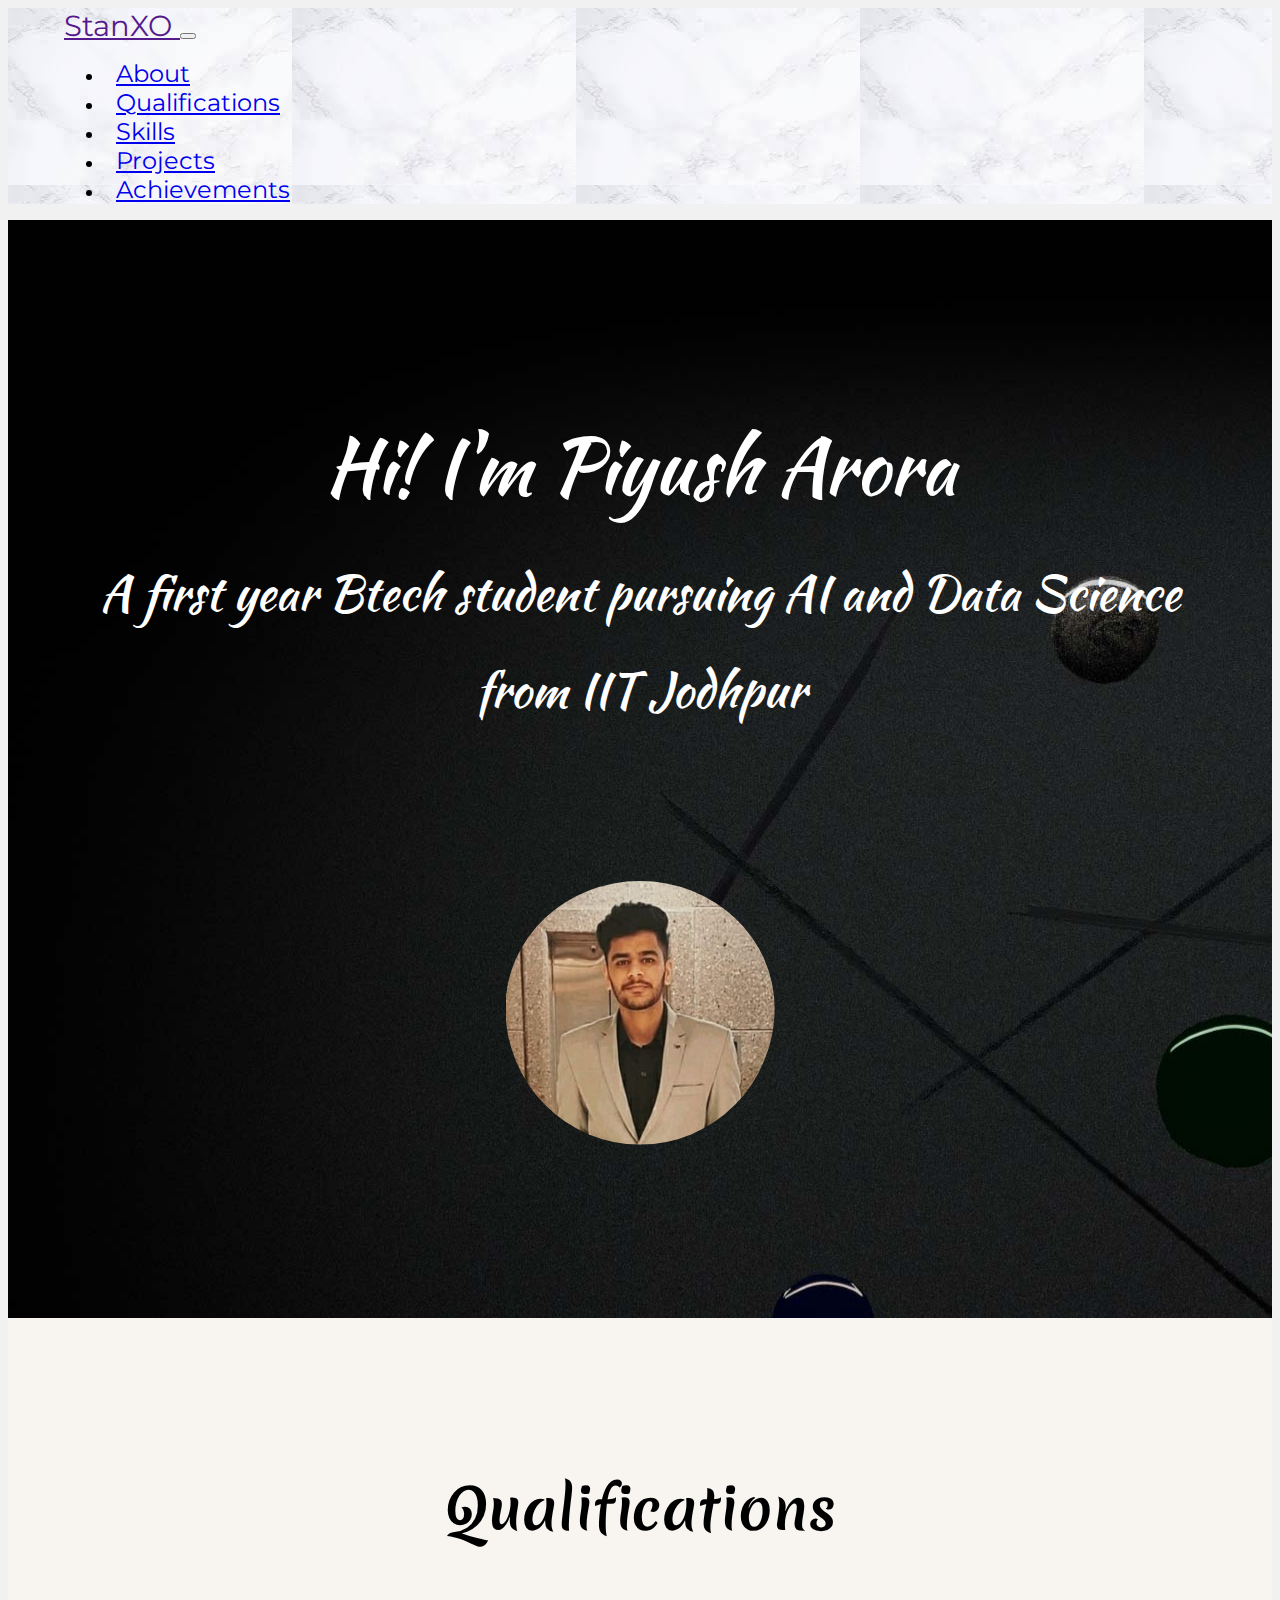
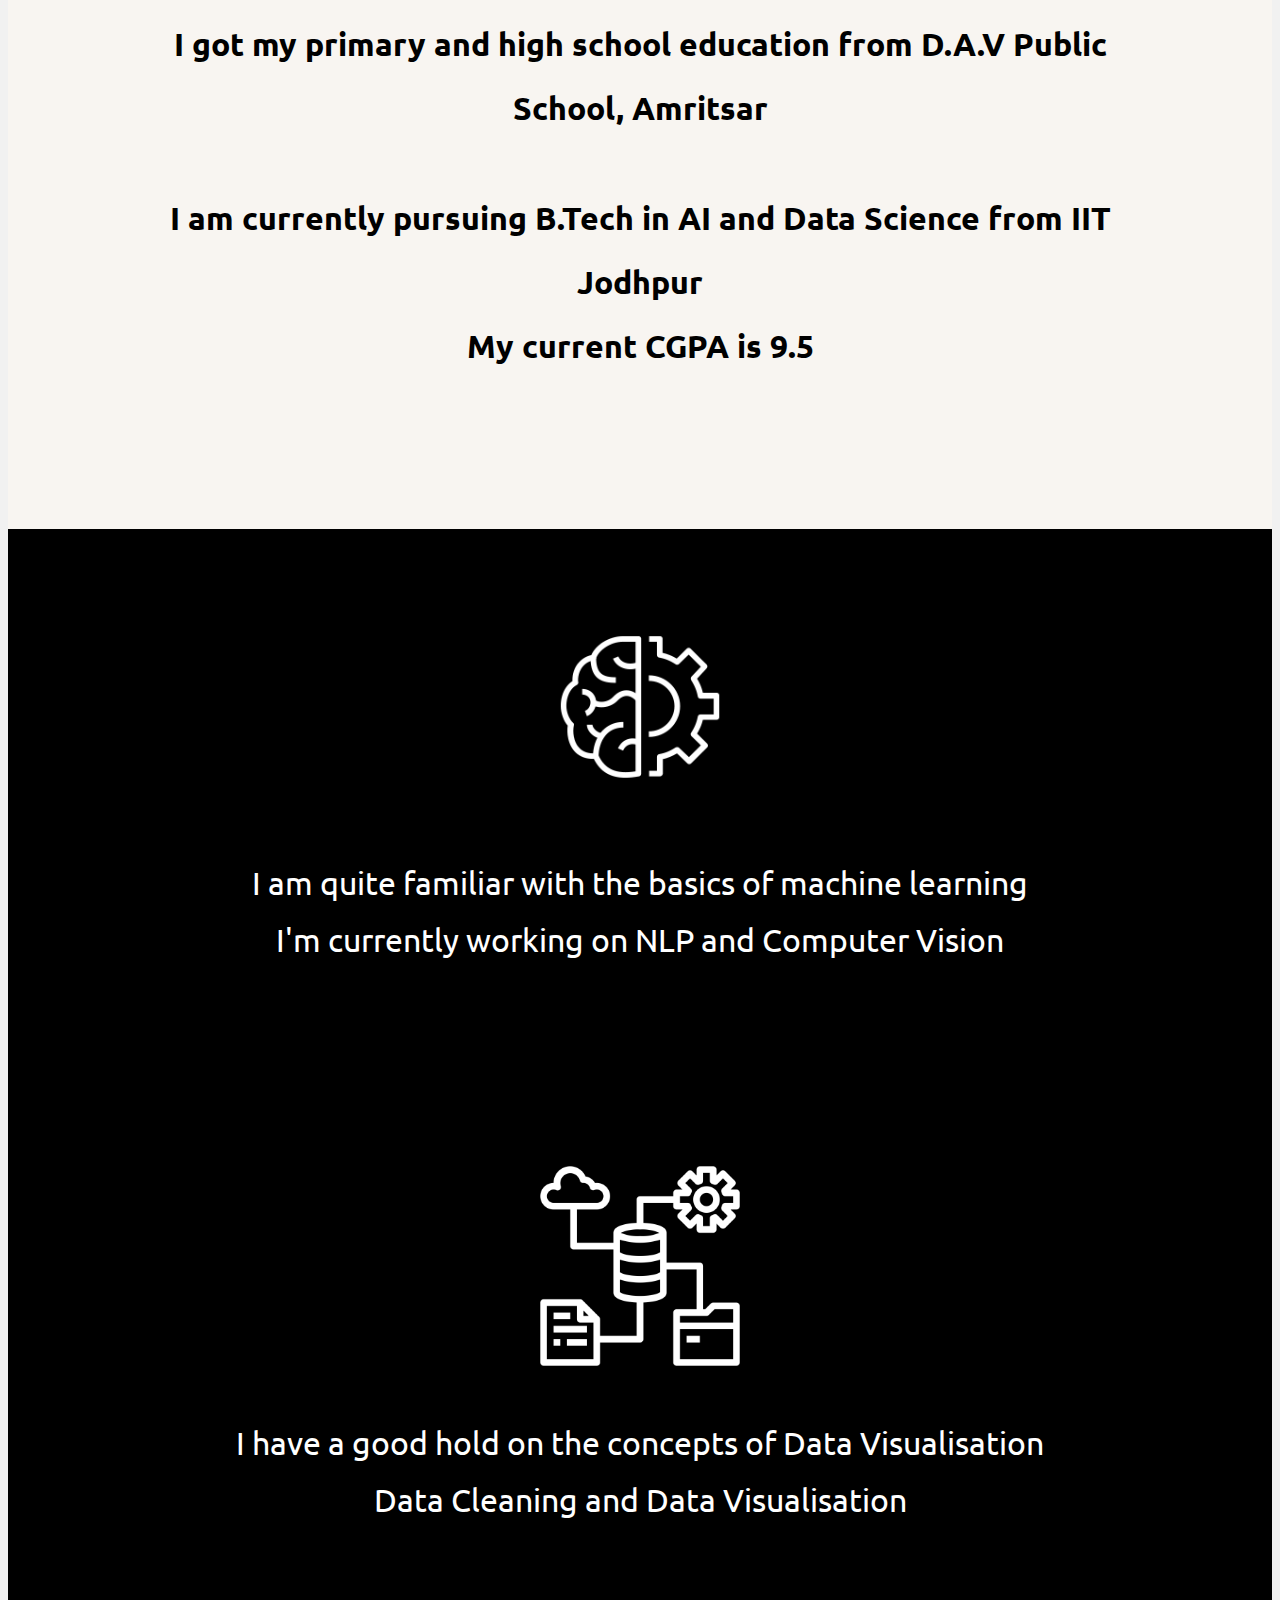
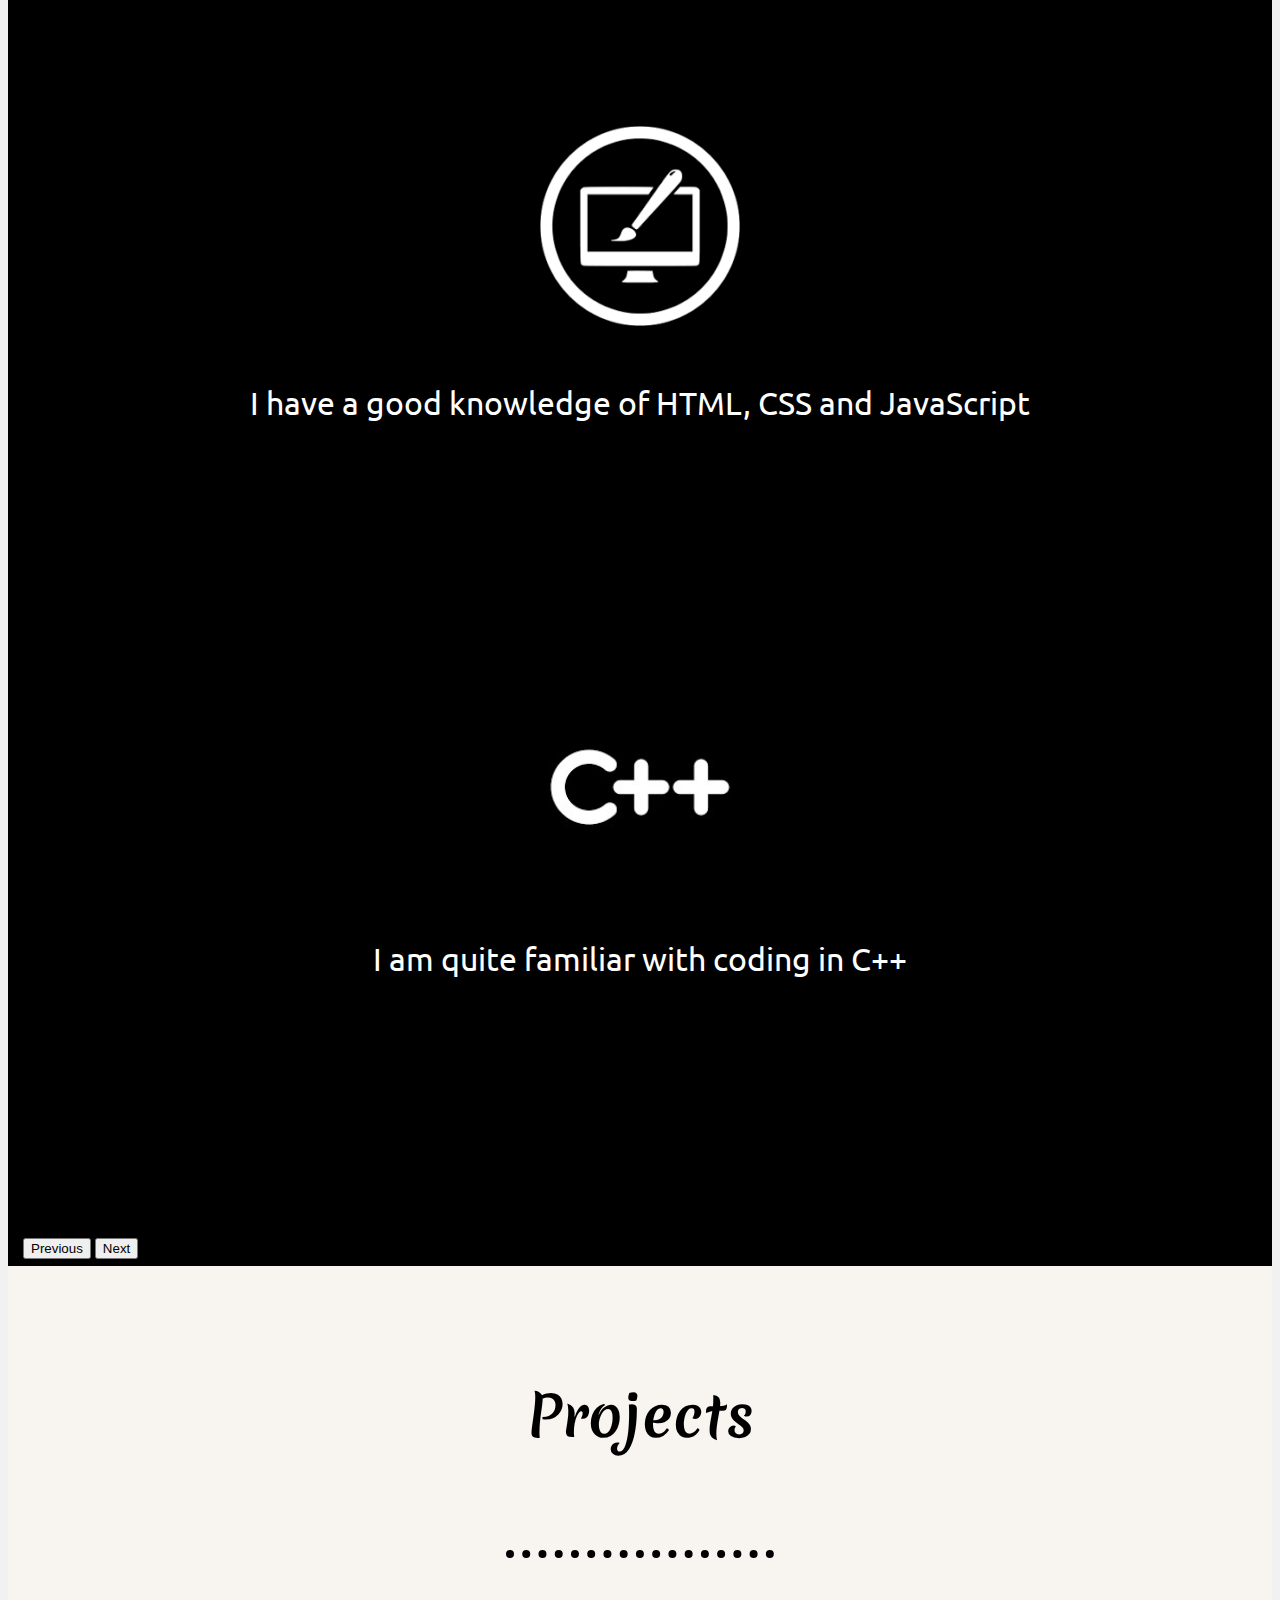
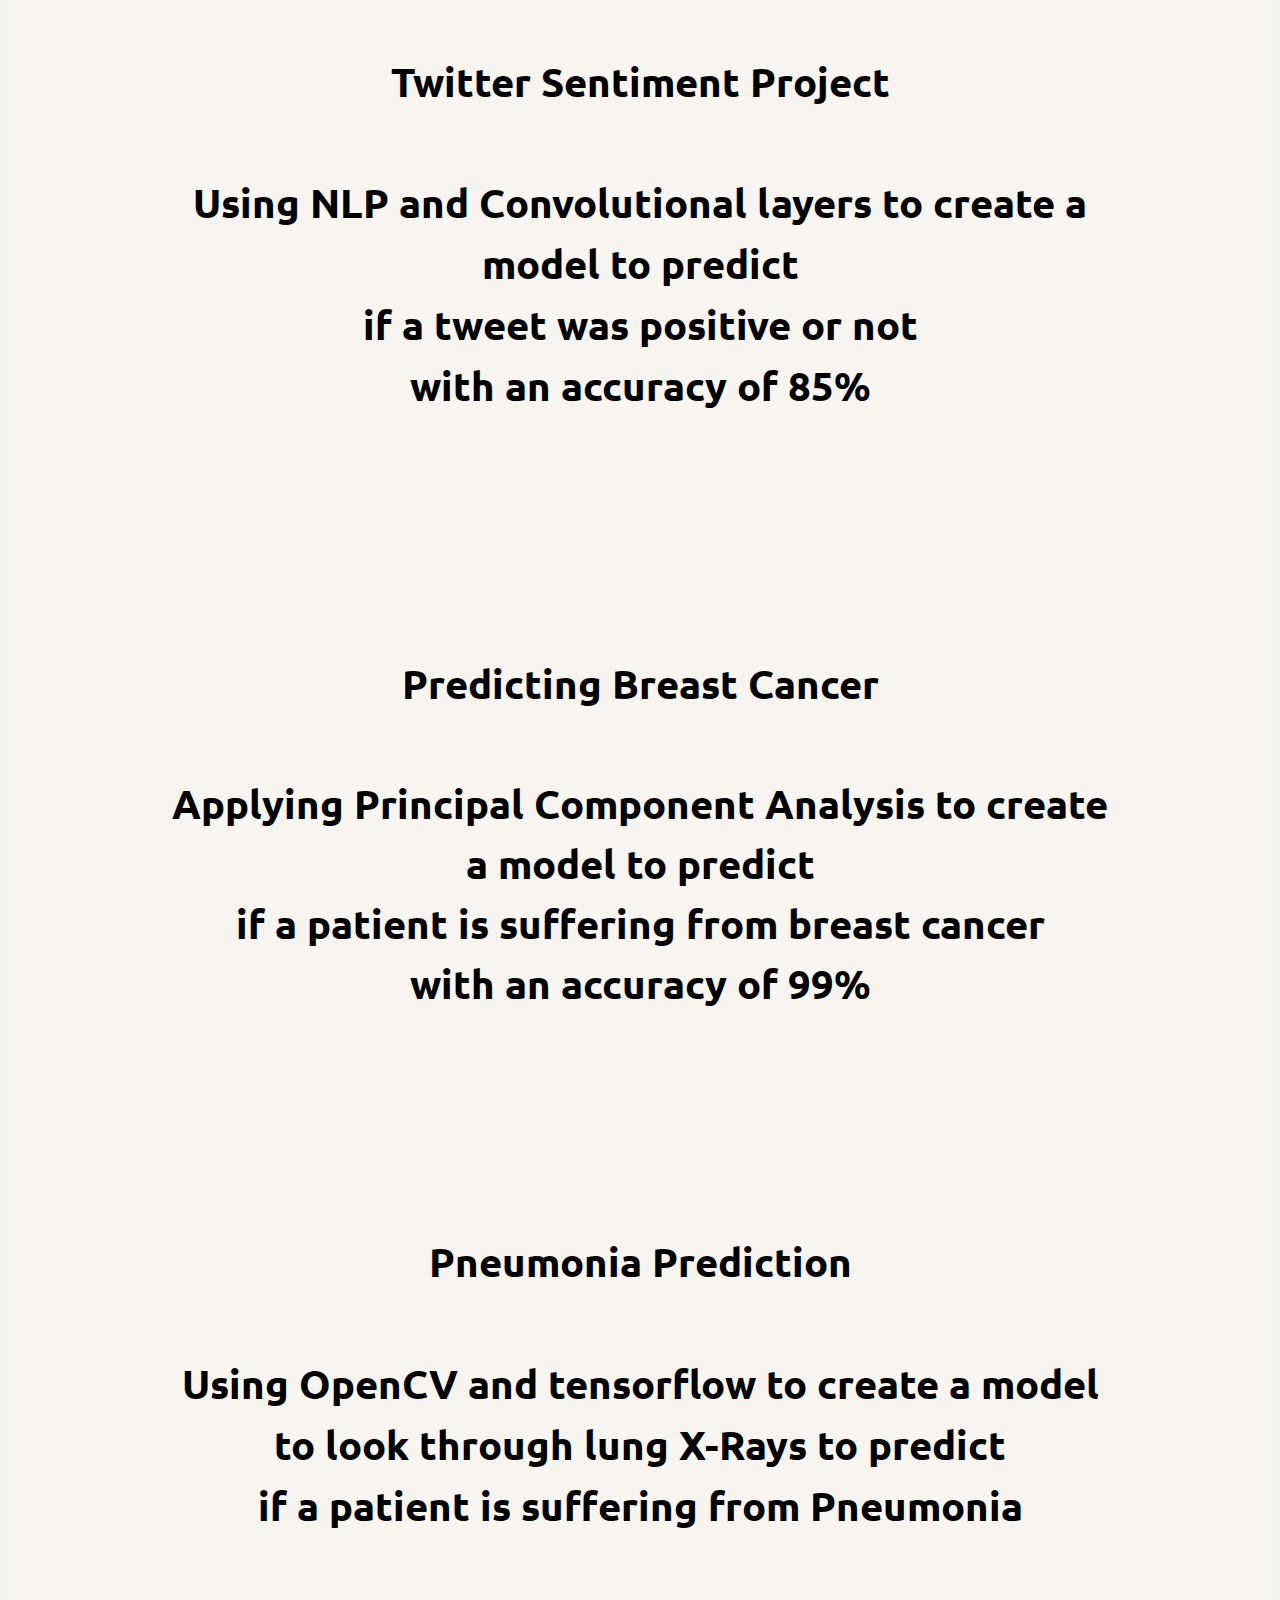
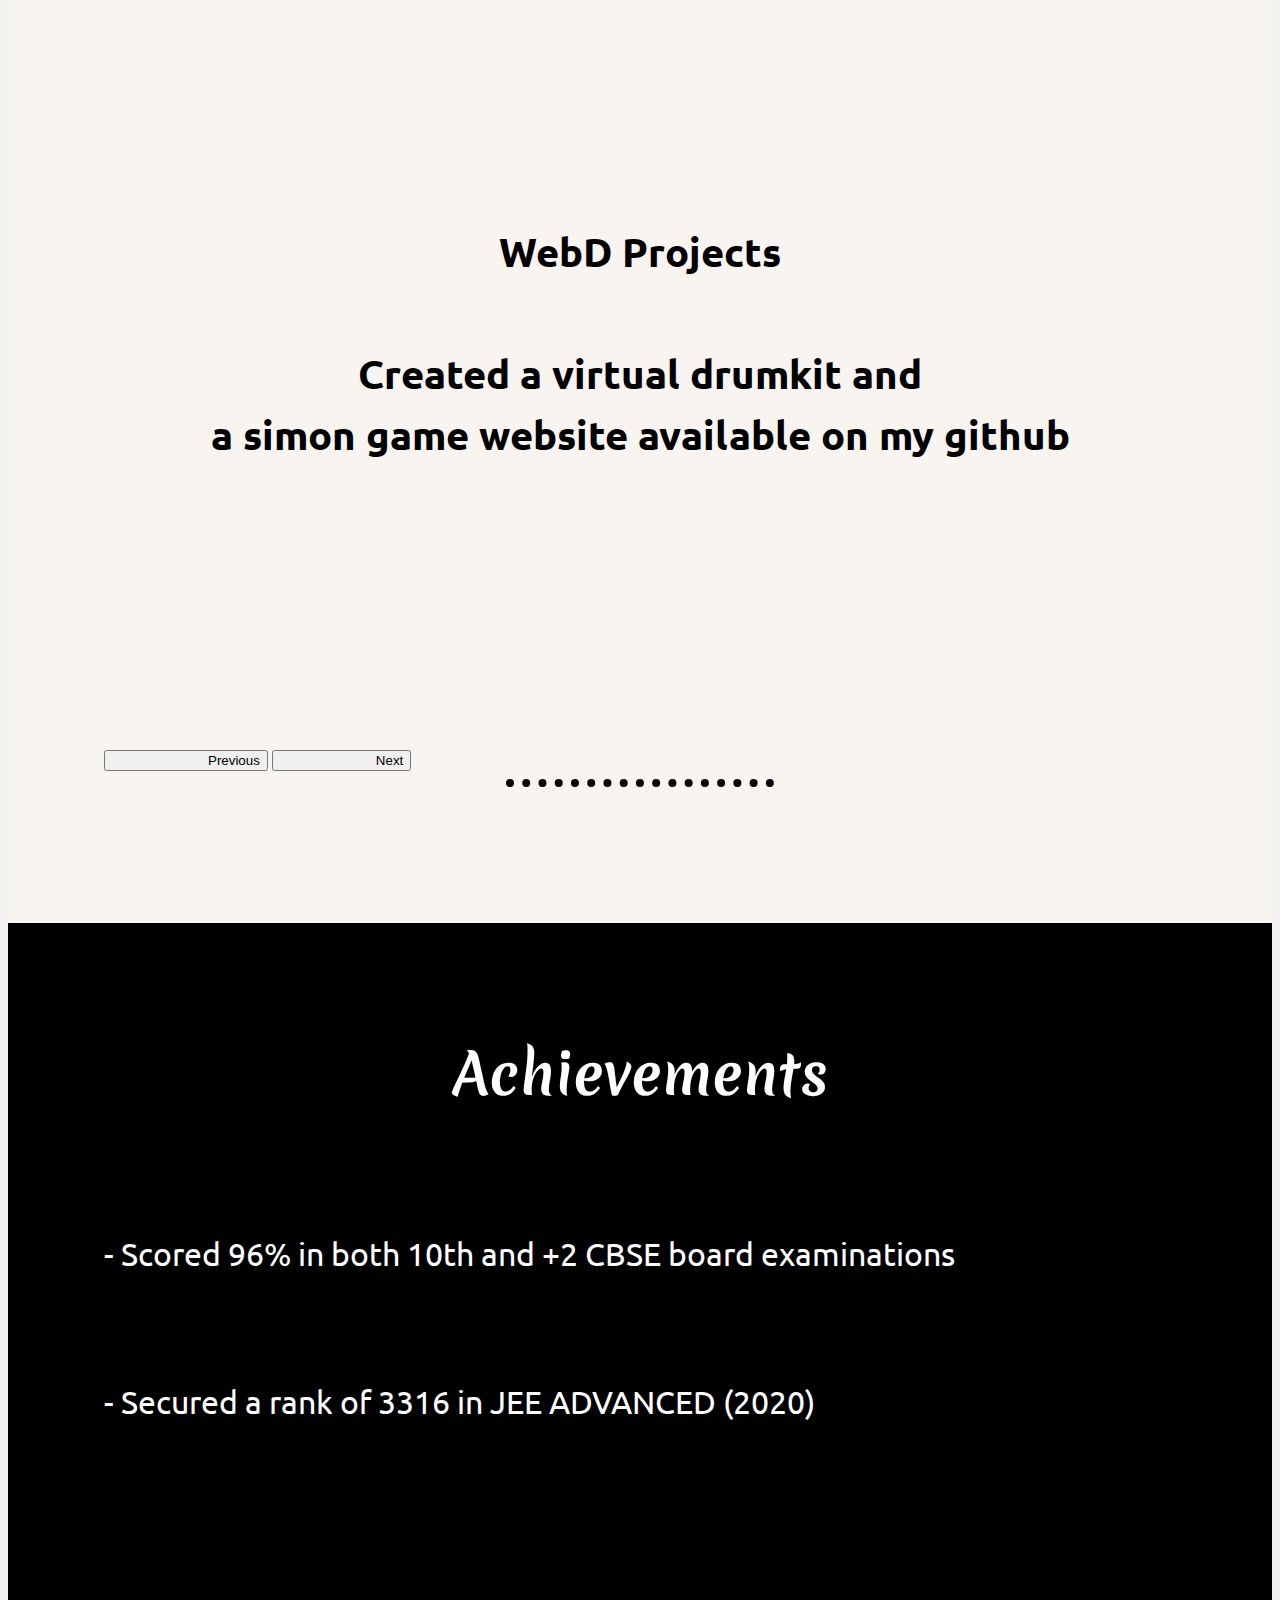
==== index.html @ dc0563e9 "Add files via upload" ====
<!DOCTYPE html>
<html lang="en" dir="ltr">

<head>
  <meta charset="utf-8">
  <title>CV</title>
  <link rel="stylesheet" href="index.css">
  <link href="https://fonts.googleapis.com/css2?family=Ubuntu&display=swap" rel="stylesheet">
  <link href="https://fonts.googleapis.com/css2?family=Montserrat&display=swap" rel="stylesheet">
  <link href="https://fonts.googleapis.com/css2?family=Merienda&display=swap" rel="stylesheet">
  <link href="https://fonts.googleapis.com/css2?family=Kaushan+Script&display=swap" rel="stylesheet">
  <!-- CSS only -->
  <link href="https://cdn.jsdelivr.net/npm/bootstrap@5.0.0-beta2/dist/css/bootstrap.min.css" rel="stylesheet" integrity="sha384-BmbxuPwQa2lc/FVzBcNJ7UAyJxM6wuqIj61tLrc4wSX0szH/Ev+nYRRuWlolflfl" crossorigin="anonymous">
  <!-- JavaScript Bundle with Popper -->
  <script src="https://cdn.jsdelivr.net/npm/bootstrap@5.0.0-beta2/dist/js/bootstrap.bundle.min.js" integrity="sha384-b5kHyXgcpbZJO/tY9Ul7kGkf1S0CWuKcCD38l8YkeH8z8QjE0GmW1gYU5S9FOnJ0" crossorigin="anonymous"></script>
  <link rel="stylesheet" href="https://pro.fontawesome.com/releases/v5.10.0/css/all.css" integrity="sha384-AYmEC3Yw5cVb3ZcuHtOA93w35dYTsvhLPVnYs9eStHfGJvOvKxVfELGroGkvsg+p" crossorigin="anonymous" />
</head>

<body id="bo">
  <nav class="navbar navbar-expand-lg navbar-light" style="background-image:url('navbar.jfif') ">
    <a class="navbar-brand" id="heading" href="">StanXO <i class="fas fa-graduation-cap"></i></a>
    <button class="navbar-toggler" type="button" data-bs-toggle="collapse" data-bs-target="#op" aria-controls="navbarTogglerDemo02" aria-expanded="false" aria-label="Toggle navigation">
      <span class="navbar-toggler-icon"></span>
    </button>
    <div class="collapse navbar-collapse" id="op">
      <ul class="navbar-nav ms-auto">
        <li class="nav-item"><a class="nav-link" id="a" href="#about">About</a></li>
        <li class="nav-item"><a class="nav-link" id="s" href="#qualifications">Qualifications</a></li>
        <li class="nav-item"><a class="nav-link" id="d" href="#skills">Skills</a></li>
        <li class="nav-item"><a class="nav-link" id="w" href="#projects">Projects</a></li>
        <li class="nav-item"><a class="nav-link" id="e" href="#Achievements">Achievements</a></li>

      </ul>
    </div>
  </nav>
  <!-- About -->
  <div class="row" id="about">
    <div id="iitd" class="col-lg-6 col-md-12 col-sm-12">
      <p id="iit"><span style="font-size: 1.6em; font-family: 'Kaushan Script', cursive;">Hi! I'm Piyush Arora</span><br><span style="font-family: 'Kaushan Script', cursive;">A first year Btech student pursuing AI and Data Science from IIT Jodhpur</span></p>


    </div>
    <div class="col-lg-6 col-md-12 col-sm-12">
      <center><img class="myPhoto" src="Piyush.png" alt="Me"></center>
    </div>

  </div>
  <!-- Qualifications-->
  <div id="qualifications">
    
  <div class="row" id="quali">
    <h1 class="others" style="font-family: 'Merienda', cursive;">Qualifications</h1>
    <div id="dav" class="col-lg-6 col-sm-12 col-md-12">
      <center><i class="fas fa-school fa-10x schools"></i>
        <p class="info"><b>I got my primary and high school education from D.A.V Public School, Amritsar</b><br></p>

      </center>
    </div>
    <div class="col-lg-6 col-sm-12 col-md-12 ">
      <center><i class="fas fa-university fa-10x schools"></i>
        <p class="info"><b>I am currently pursuing B.Tech in AI and Data Science from IIT Jodhpur</b><br><b>My current CGPA is 9.5</b></p>


      </center>
    </div>
  </div>
</div>
  <!-- Skills -->
<div id="skills">
  
  <div id="skillsetOP" class="carousel slide" data-bs-ride="false">
    <div id="carin" class="carousel-inner"><center>
      <div class="carousel-item">
<img class="skillPhoto" src="ml.png" alt="python and ml">
<p class="skillInfo">I am quite familiar with the basics of machine learning<br>I'm currently working on NLP and Computer Vision</p>
      </div>
      <div class="carousel-item">
        <img class="skillPhoto" src="data.png" alt="data">
        <p class="skillInfo">I have a good hold on the concepts of Data Visualisation<br>Data Cleaning and Data Visualisation</p>
      </div>
      <div class="carousel-item active">
        <img class="skillPhoto" src="webd.png" alt="webd">
        <p class="skillInfo">I have a good knowledge of HTML, CSS and JavaScript</p>
      </div>
      <div class="carousel-item">
        <img class="skillPhoto" src="c++.jpg" alt="c++">
        <p class="skillInfo">I am quite familiar with coding in C++</p>
      </div>
      
      
    </center></div>
    <button class="carousel-control-prev" type="button" data-bs-target="#skillsetOP"  data-bs-slide="prev">
      <span class="carousel-control-prev-icon" aria-hidden="true" ></span>
      <span class="visually-hidden">Previous</span>
    </button>
    <button class="carousel-control-next" type="button" data-bs-target="#skillsetOP"  data-bs-slide="next" >
      <span class="carousel-control-next-icon" aria-hidden="true"></span>
      <span class="visually-hidden">Next</span>
    </button>
  </div>
</div> 

<!-- Projects -->

<div id="projects">
<h1 style="font-family:'Merienda', cursive; " class="others">Projects</h1>
<div id="project_slides" class="carousel slide" data-bs-ride="false">
    <div id="carin" class="carousel-inner"><center>
      <hr class="Horizontal_style">
      <div class="carousel-item active">
       
        <p class="projectInfo"><br><span style="font-size: 1.25em;"><b>Twitter Sentiment Project</b><br><br><b>Using NLP and Convolutional layers to create a model to predict<br> if a tweet was positive or not<br>with an accuracy of 85%</b></span></p>
      </div>
      <div class="carousel-item">
        <p class="projectInfo"><b><span style="font-size: 1.25em;"><br>Predicting Breast Cancer<br><br>Applying Principal Component Analysis to create a model to predict<br>if a patient is suffering from breast cancer<br>with an accuracy of 99%</span></b></p>
      </div>
      <div class="carousel-item">
<p class="projectInfo"><br><span style="font-size: 1.25em;"><b>Pneumonia Prediction<br><br>Using OpenCV and tensorflow to create a model<br>to look through lung X-Rays to predict<br>if a patient is suffering from Pneumonia</b></span></p>
      </div>
      <div class="carousel-item">
<p class="projectInfo"><br><span style="font-size: 1.25em;"><b>WebD Projects<br><br>Created a virtual drumkit and<br>a simon game website available on my github</b></span></p>
      </div>
      
    </center></div>
    <button class="carousel-control-prev" type="button" data-bs-target="#project_slides"  data-bs-slide="prev">
      <span class="carousel-control-prev-icon" aria-hidden="true" id="button_prev"></span>
      <span class="visually-hidden">Previous</span>
    </button>
    <button class="carousel-control-next" type="button" data-bs-target="#project_slides"  data-bs-slide="next">
      <span class="carousel-control-next-icon" aria-hidden="true"  id="button_forward" ></span>
      <span class="visually-hidden">Next</span>
    </button>
    <center><hr class="Horizontal_style"></center>
  </div>
</div>

<!-- achievements -->
<div id = "Achievements">
<h1 style="font-family:'Merienda', cursive; color: white;" class="others">Achievements</h1>
<br>
<p style="color: white;">- Scored 96% in both 10th and +2 CBSE board examinations</p>
<br>
<p style="color: white;">- Secured a rank of 3316 in JEE ADVANCED (2020)</p>
<br>


</div>

</body>

</html>
---- index.css ----
#bo{
  font-family:'Ubuntu', sans-serif;
}
#iitd{
  padding:0 15px 15px 15px;
}
#op{
  padding-left: 3.5rem;
}


.links {
  color: black;
}

.navbar-brand {
  margin-left: 2rem;
  font-family: 'Montserrat', sans-serif;
}

body {
  font-family: 'Ubuntu', sans-serif;
  background-color: #f1f1f1
}

.nav-link {
  font-family: 'Montserrat', sans-serif;
  margin-right: 2rem;
  font-size: 1.5rem;
  padding: 12px;
}

#heading {
  font-size: 1.8rem;
  margin-left: 3.5rem;
}

#about {
  background-image: url("background_about.jpg");
  padding: 100px 35px;
}

.myPhoto {
  border-radius: 100%;
  padding: 4.4rem;
  padding-top: 5rem;
}

#iit {
  color: white;
  text-align: center;
  font-size: 3rem;
  margin-top: 4.4rem;
  font-family: 'Merienda', cursive;
}
#quali{
  padding:7rem 6rem;
  background-color: #f8f5f1;
}
p{
font-size: 2rem;
line-height: 2;
}
.info{
  padding: 7px 15px;
}
#skillsetOP{
  background-color: black;
  padding: 7px 15px;
  margin:0;
}
.skillInfo{
  margin: 30px 0 30px 0;
  color: white;
  padding: 15px 55px;
  line-height: 1.8;
}
.skillPhoto{
  margin-top: 40px;
  width: 200px;
}
.schools{
  margin-bottom: 20px;
}
#dav{
  margin-bottom: 25px;
}
#carin{
  padding: 30px 0 30px 0;
}
.carousel-item{
  height: 35rem;
  margin-right: 0;
  margin-left: 0;
}
.card{
  text-align: center;

}
#projects{
  background-color:#f8f5f1;
  padding: 4.5rem 6rem 8rem 6rem;
}
.card-body{
    background-color:#f9f3f3;
}
.others{
  margin-bottom: 3.5rem;
  font-size: 3.5rem;
  text-align: center;
}
.projectInfo {
  margin: 30px 0 30px 0;
  color:black;
  padding: 15px 55px;
  line-height: 1.5;
}
.Horizontal_style {
border-style: dotted;
width: 25%;
border-width: 8px 0px 0px;
border-color: black;
background-color: #f9f3f3;
opacity: 100;
}
#button_forward {
  color: black;
  background-color: black;
  margin-left: 6rem;
}
#button_prev {
  color: black;
  background-color: black;
  margin-right: 6rem;
}
#Achievements {
  background-color:black;
  padding: 4.5rem 6rem 8rem 6rem;
}
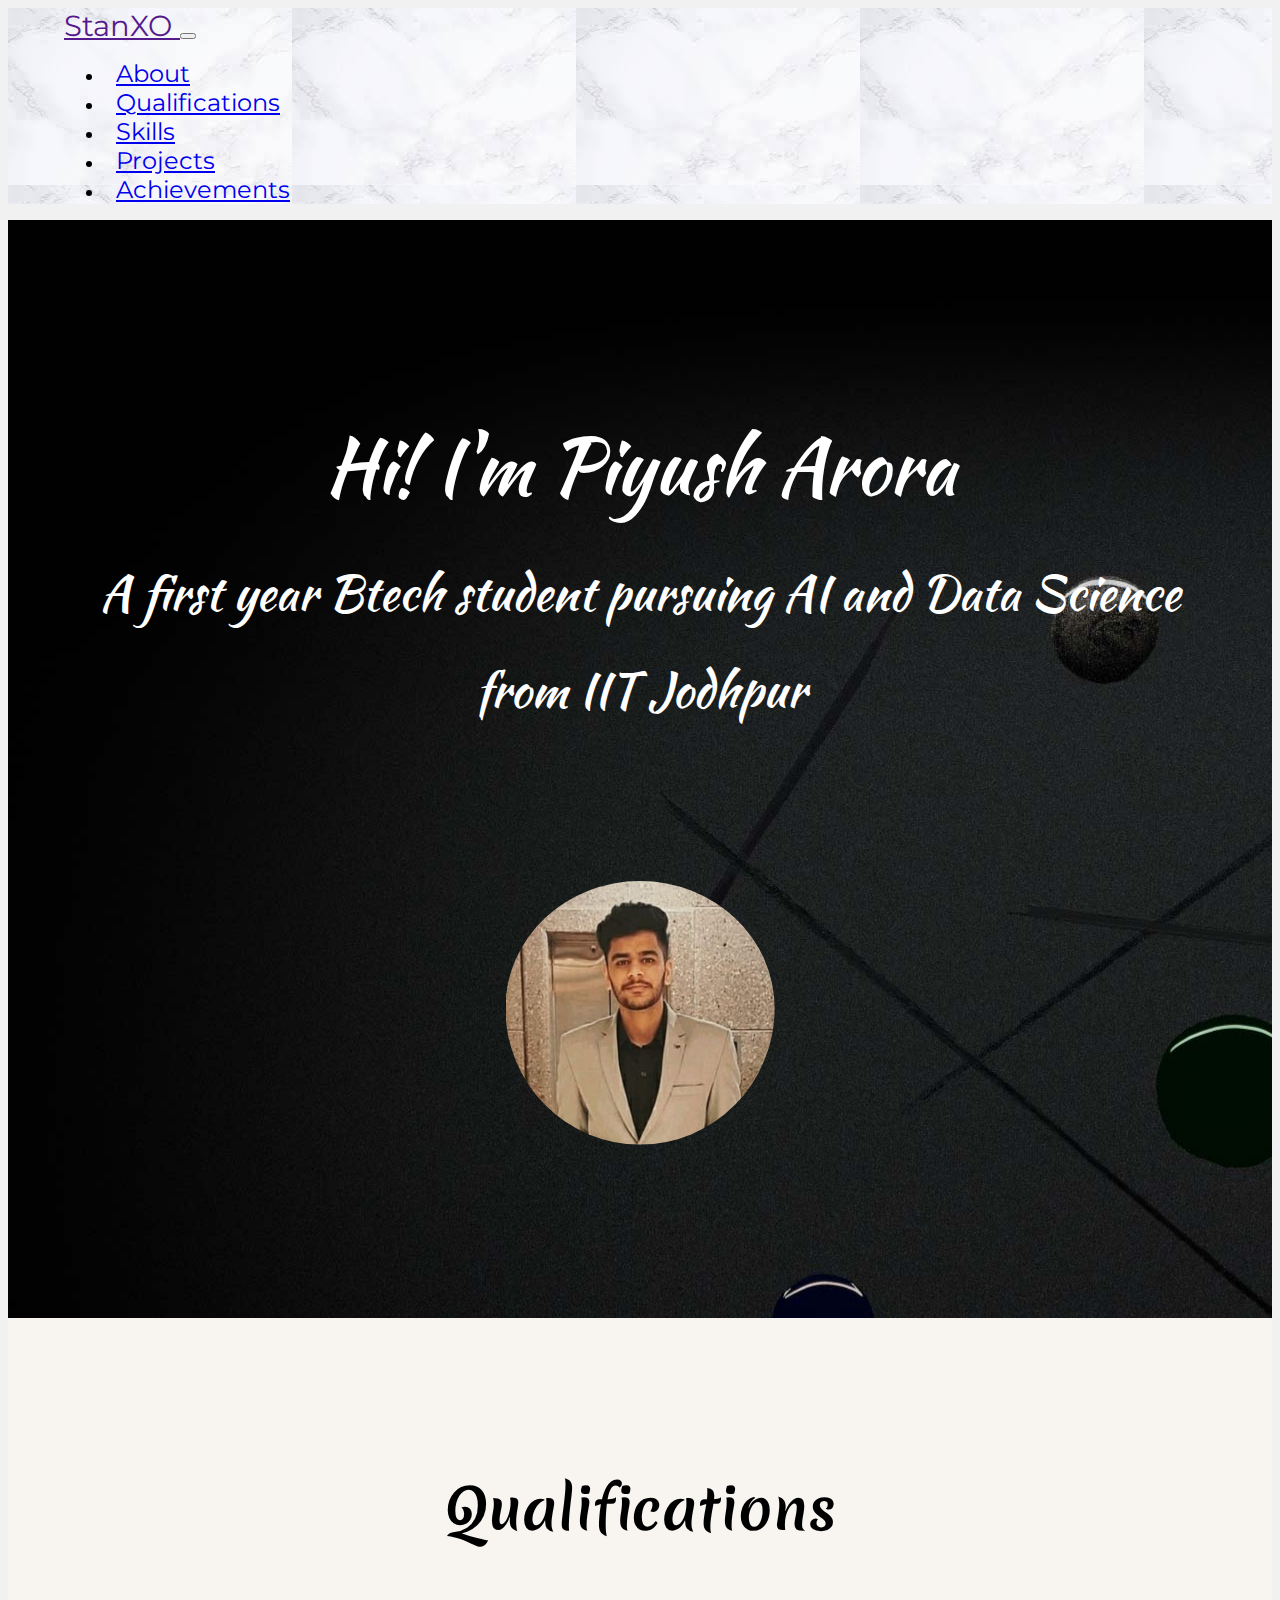
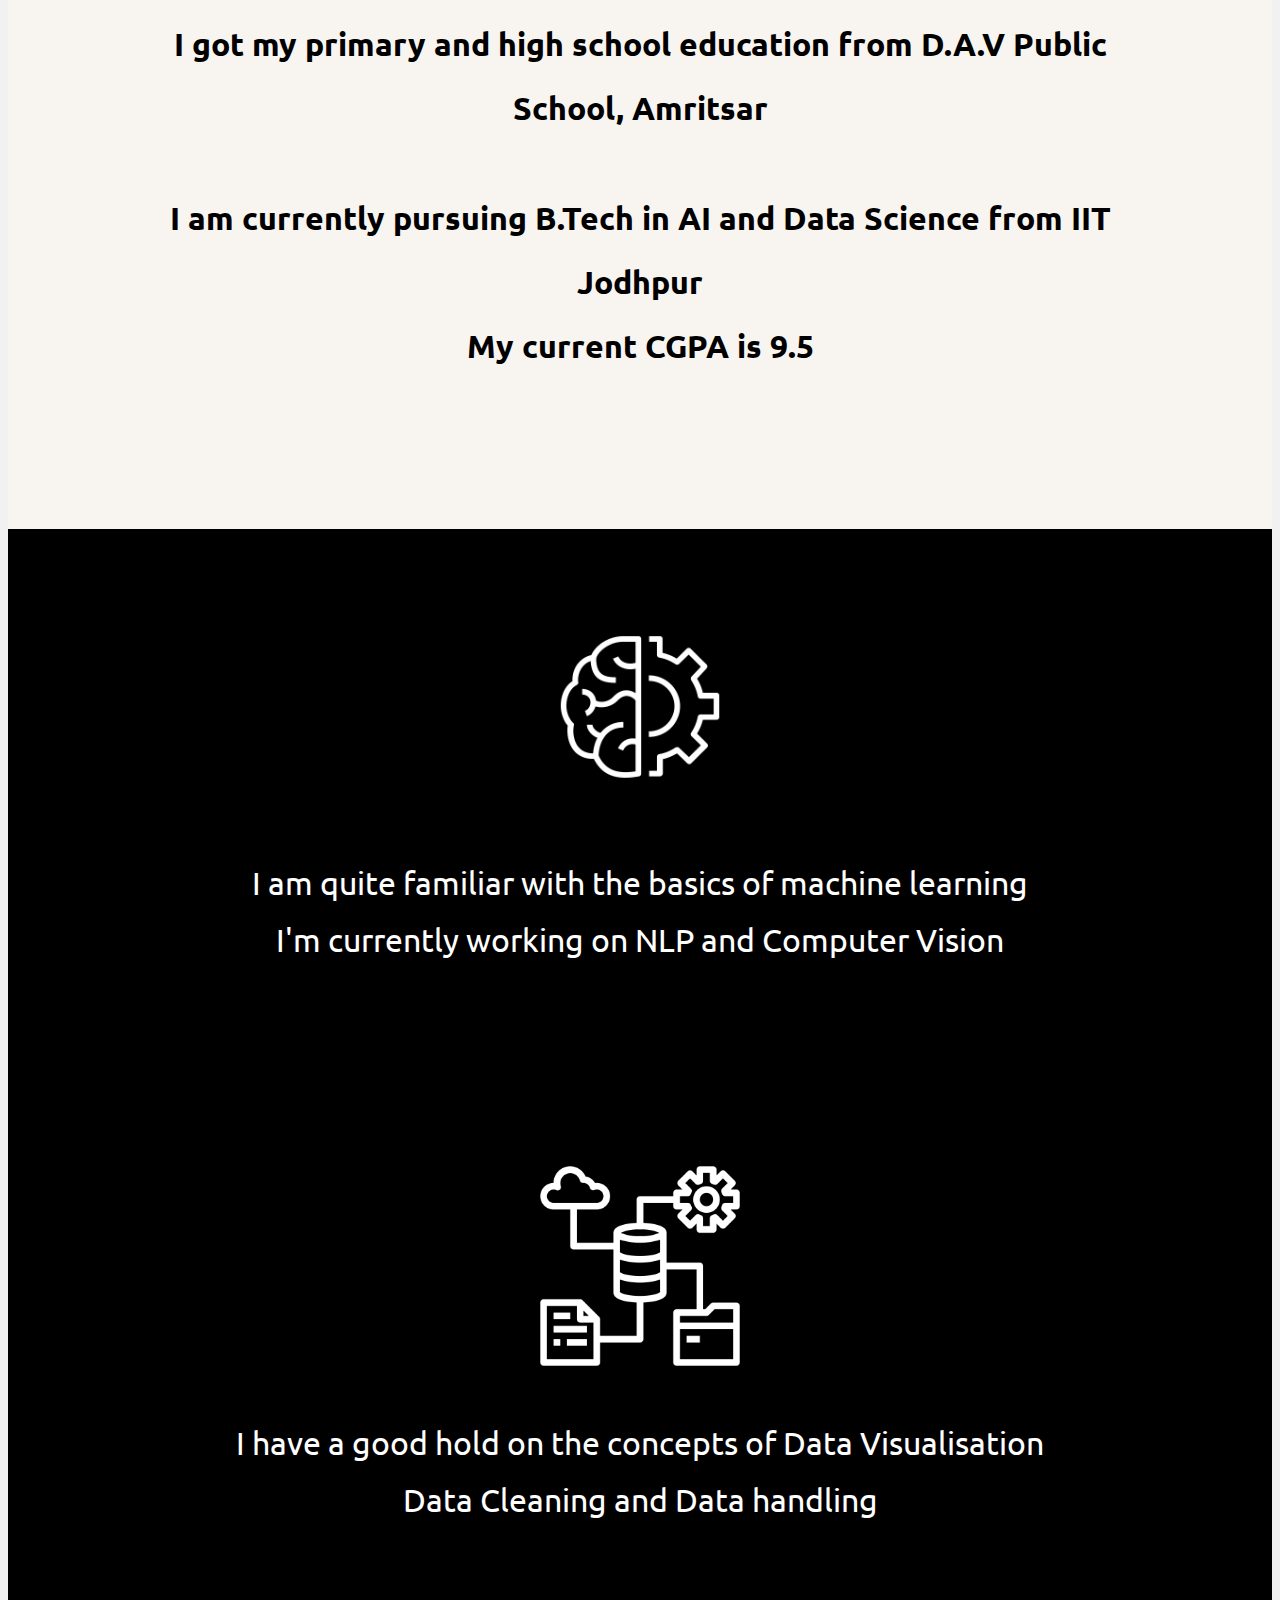
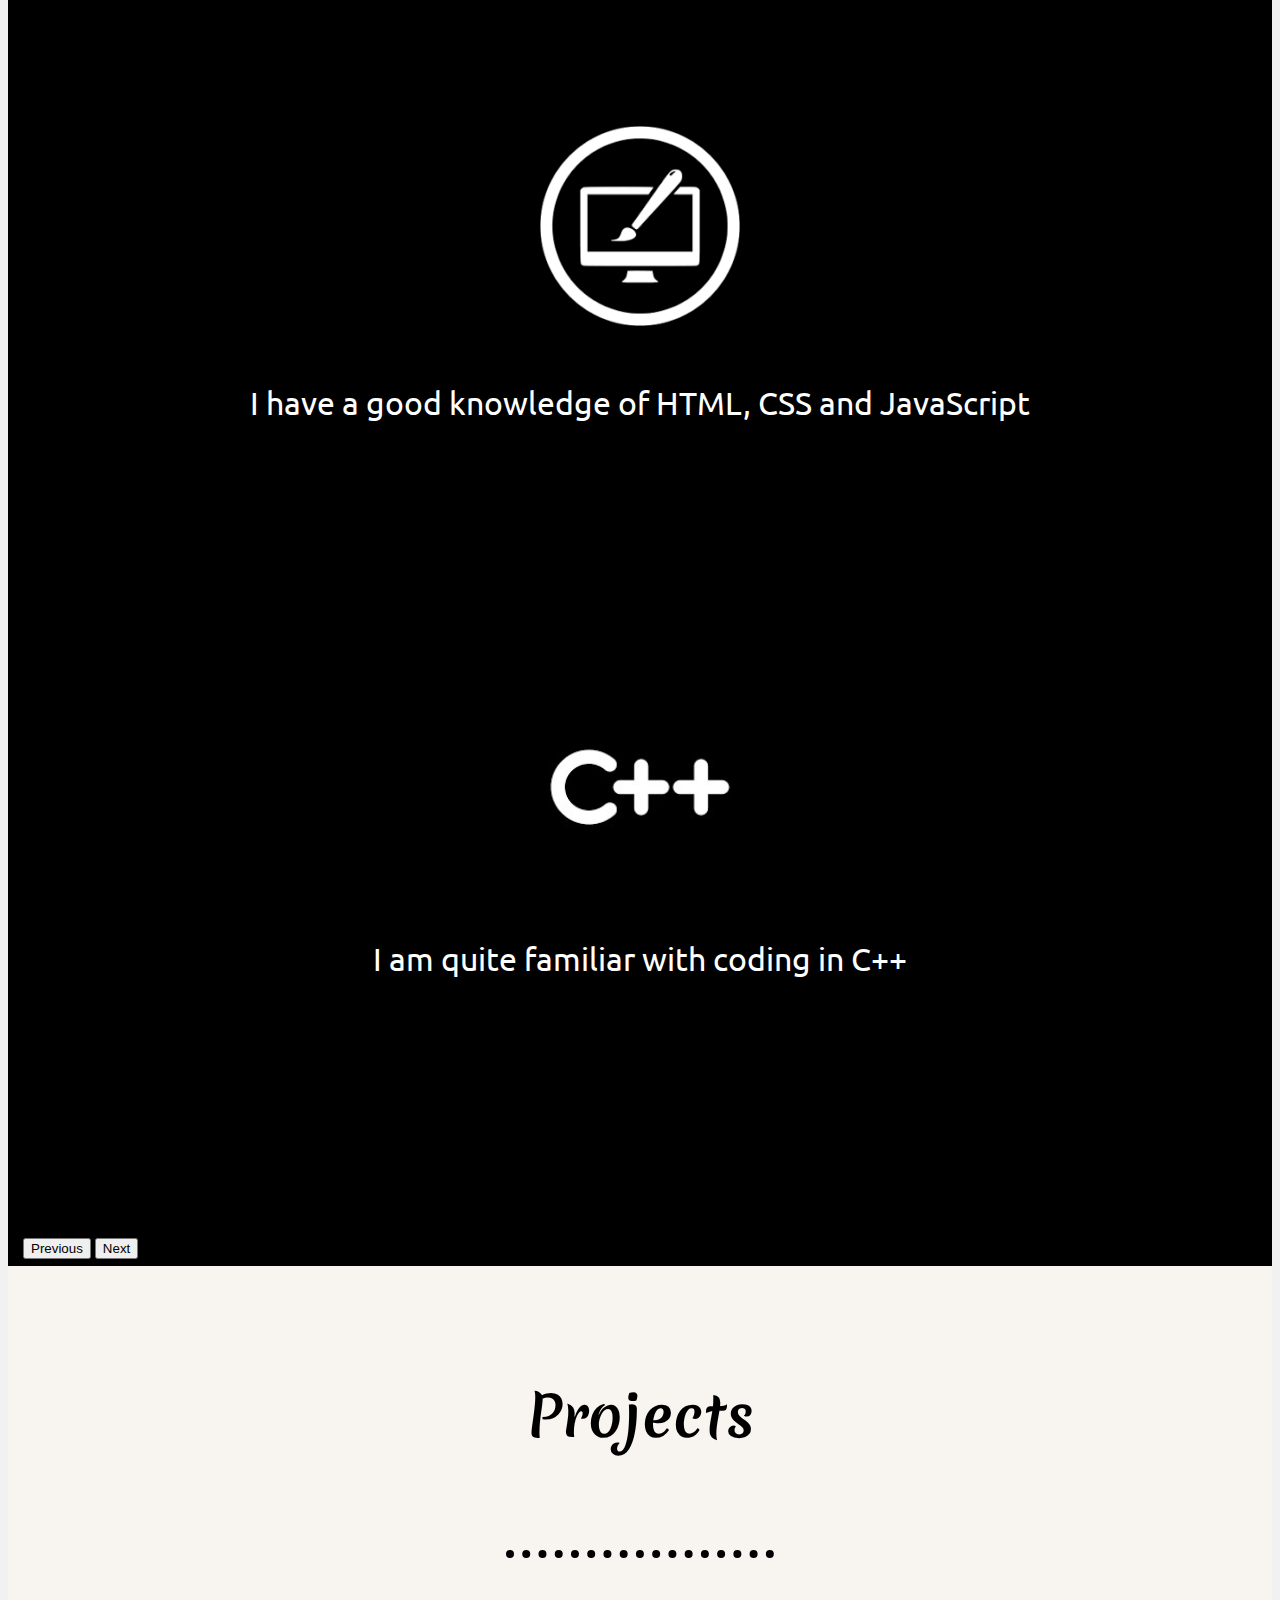
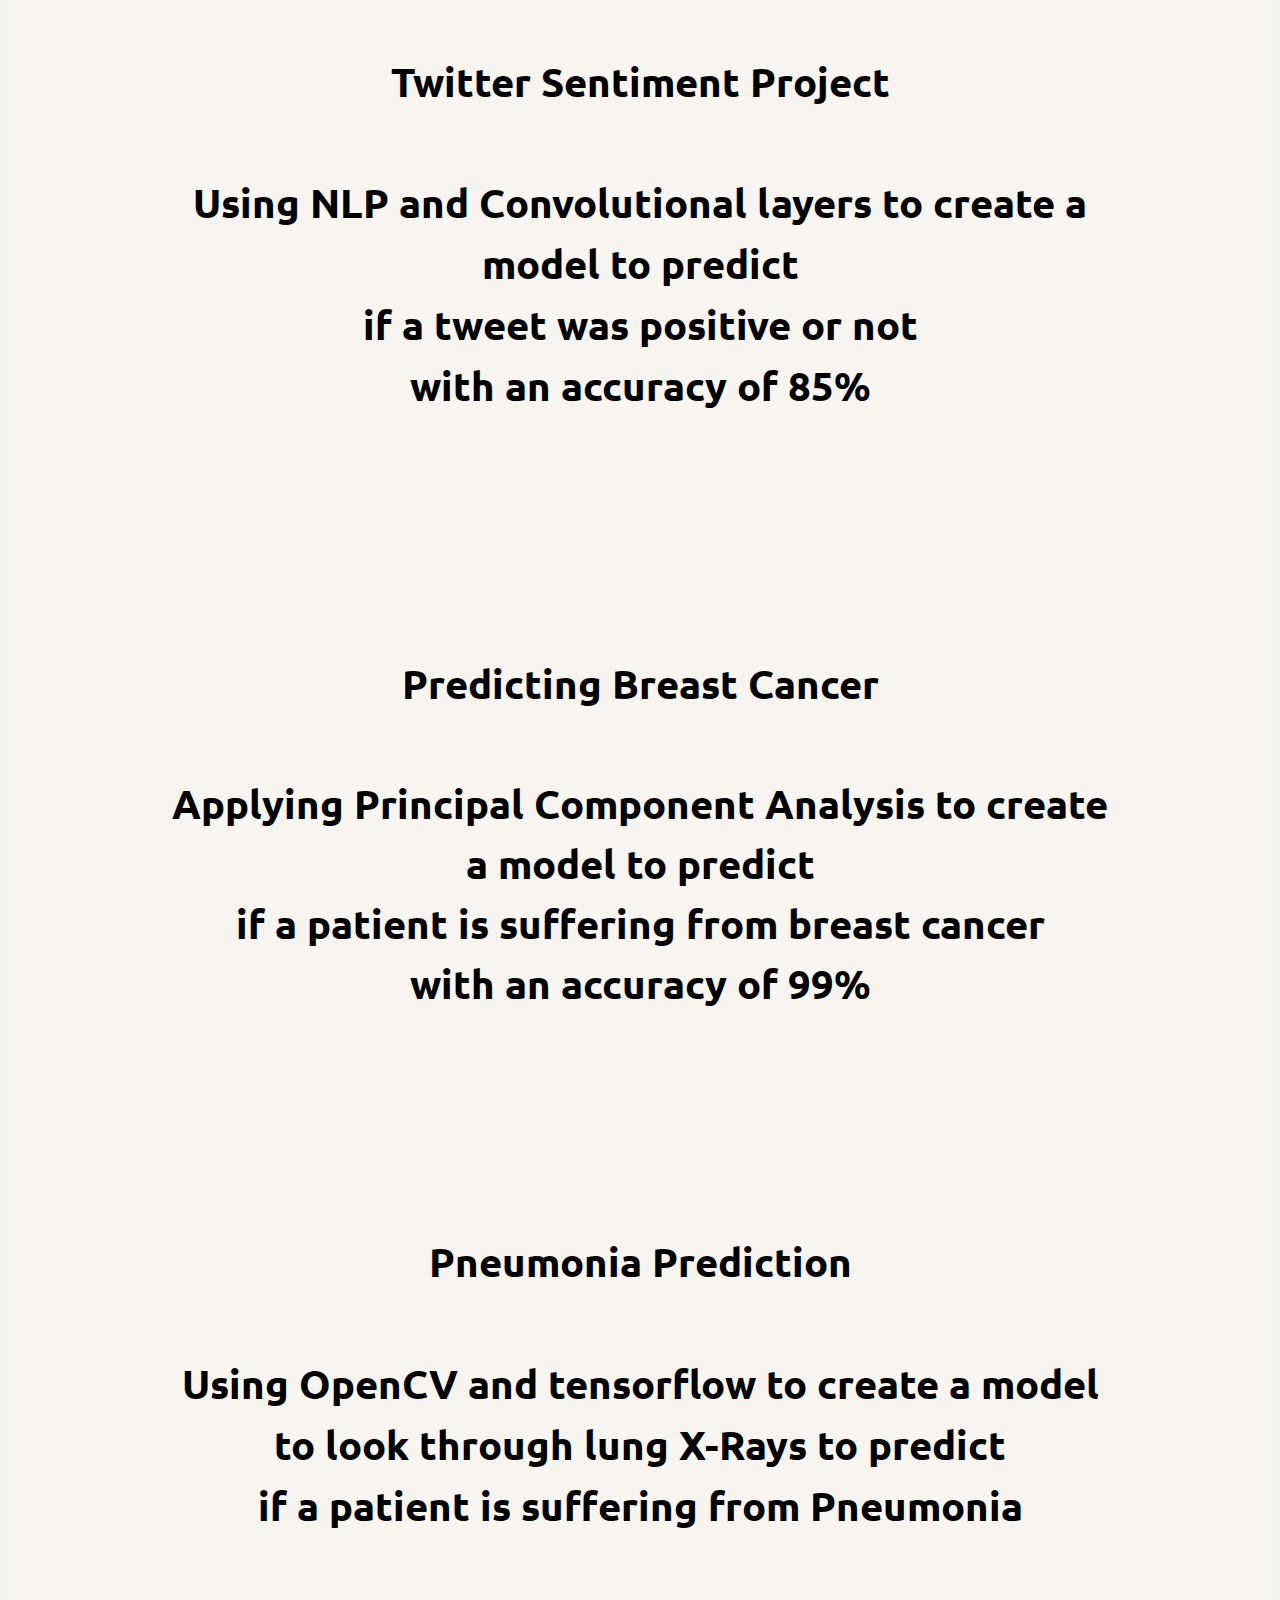
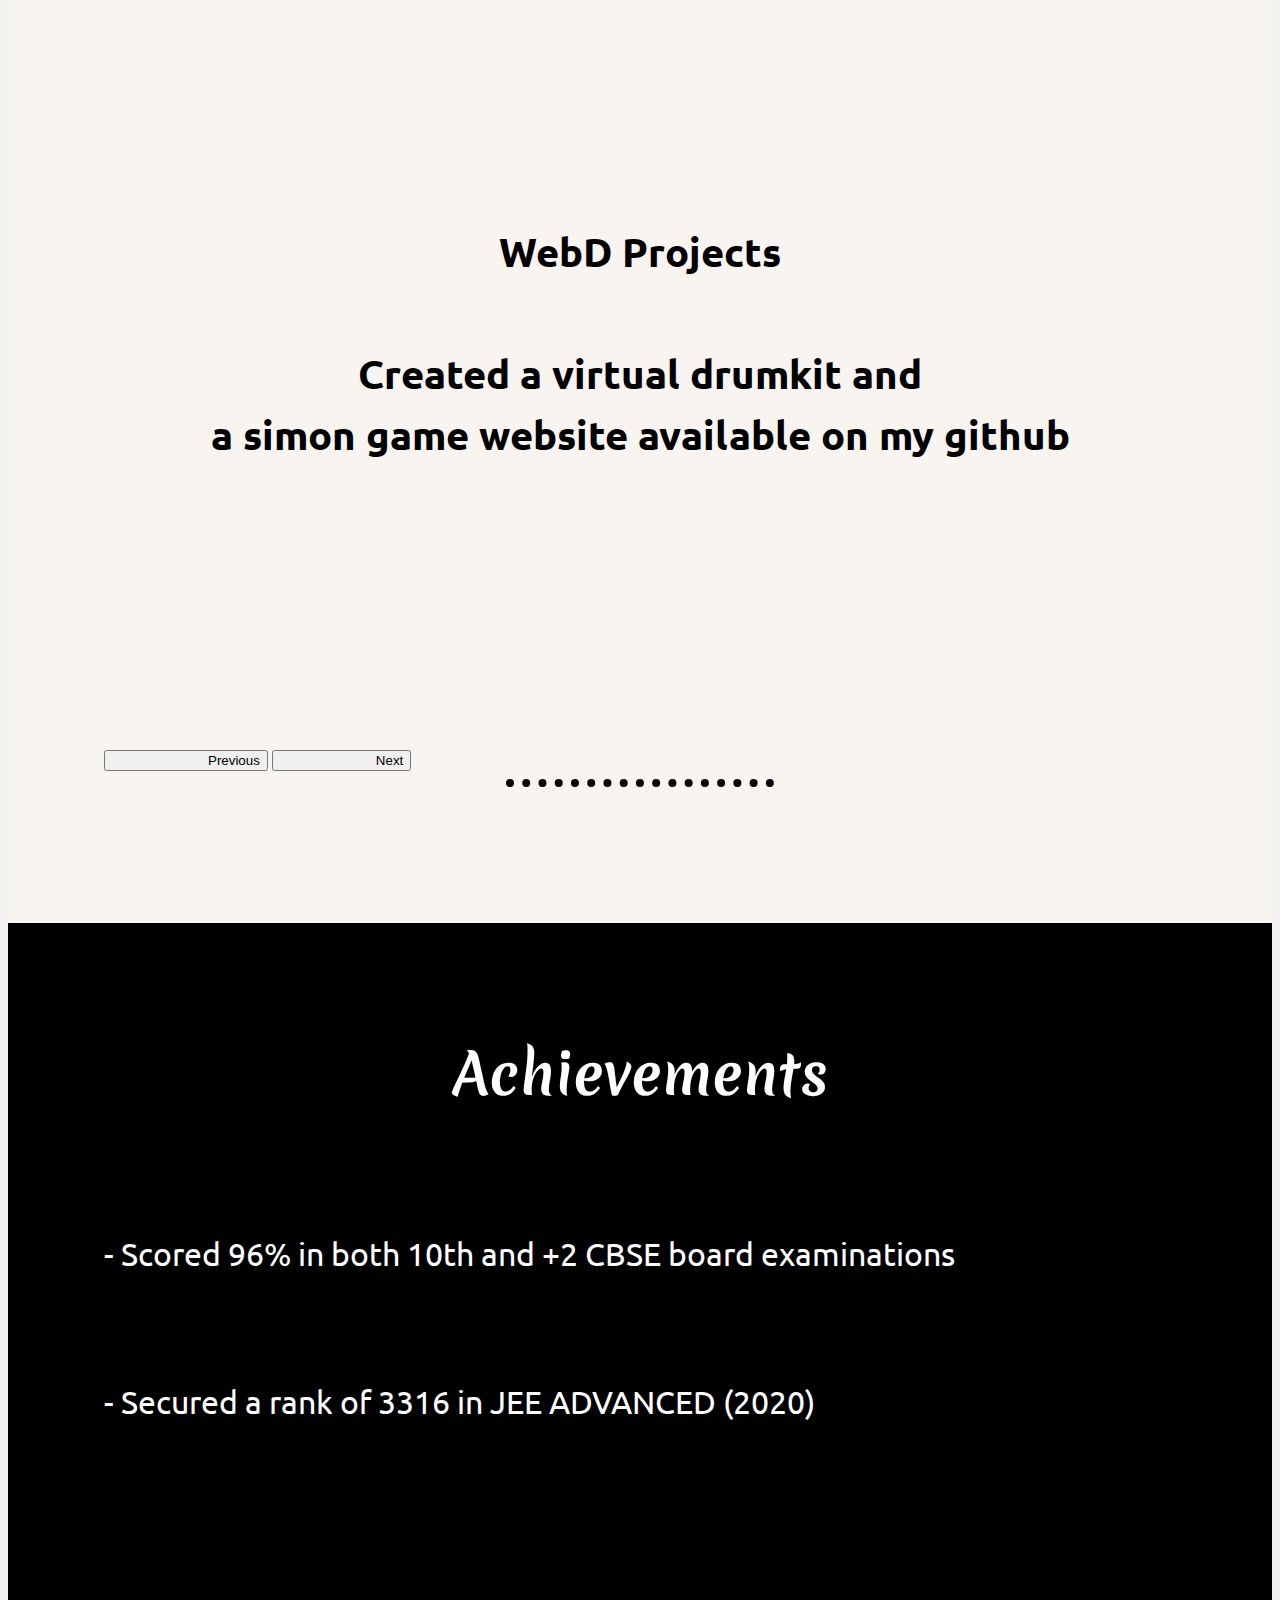
==== commit b4db3b4b: "Update index.html" ====
--- a/index.html
+++ b/index.html
@@ -76,7 +76,7 @@
       </div>
       <div class="carousel-item">
         <img class="skillPhoto" src="data.png" alt="data">
-        <p class="skillInfo">I have a good hold on the concepts of Data Visualisation<br>Data Cleaning and Data Visualisation</p>
+        <p class="skillInfo">I have a good hold on the concepts of Data Visualisation<br>Data Cleaning and Data handling</p>
       </div>
       <div class="carousel-item active">
         <img class="skillPhoto" src="webd.png" alt="webd">
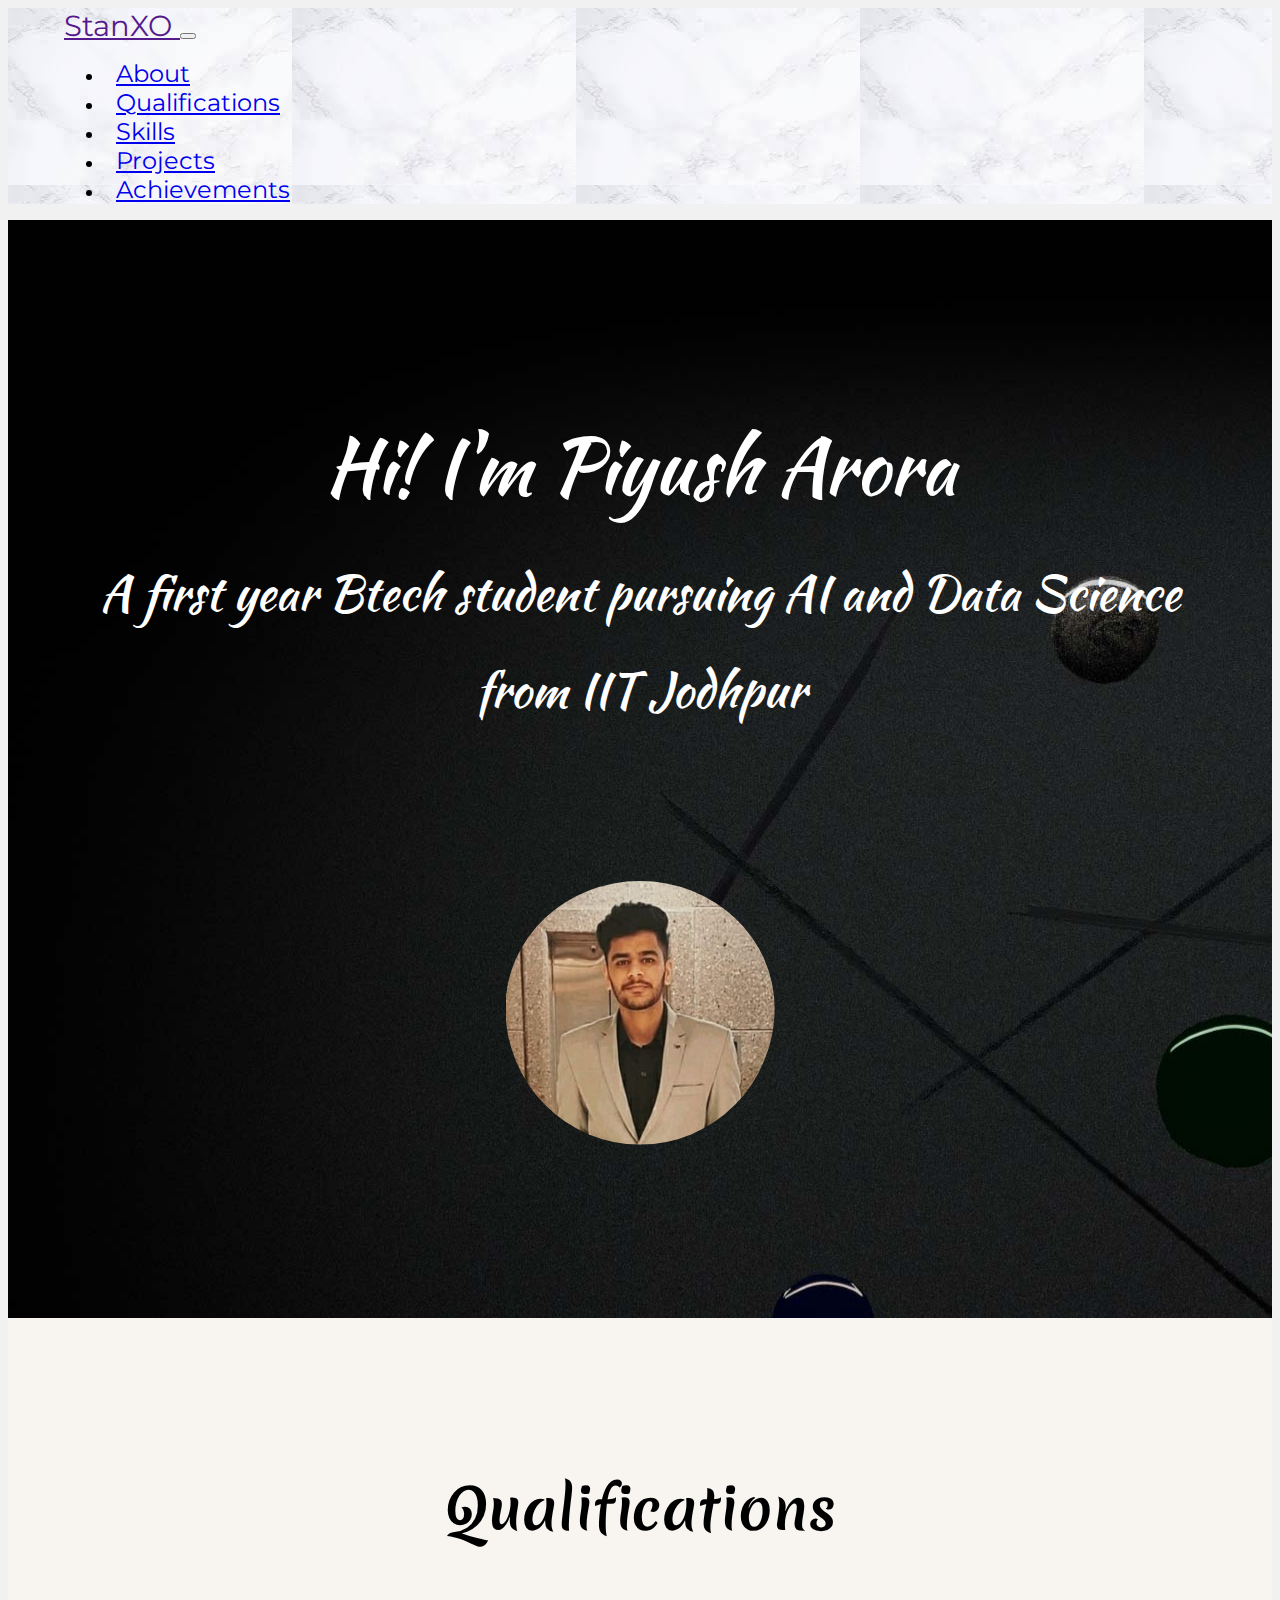
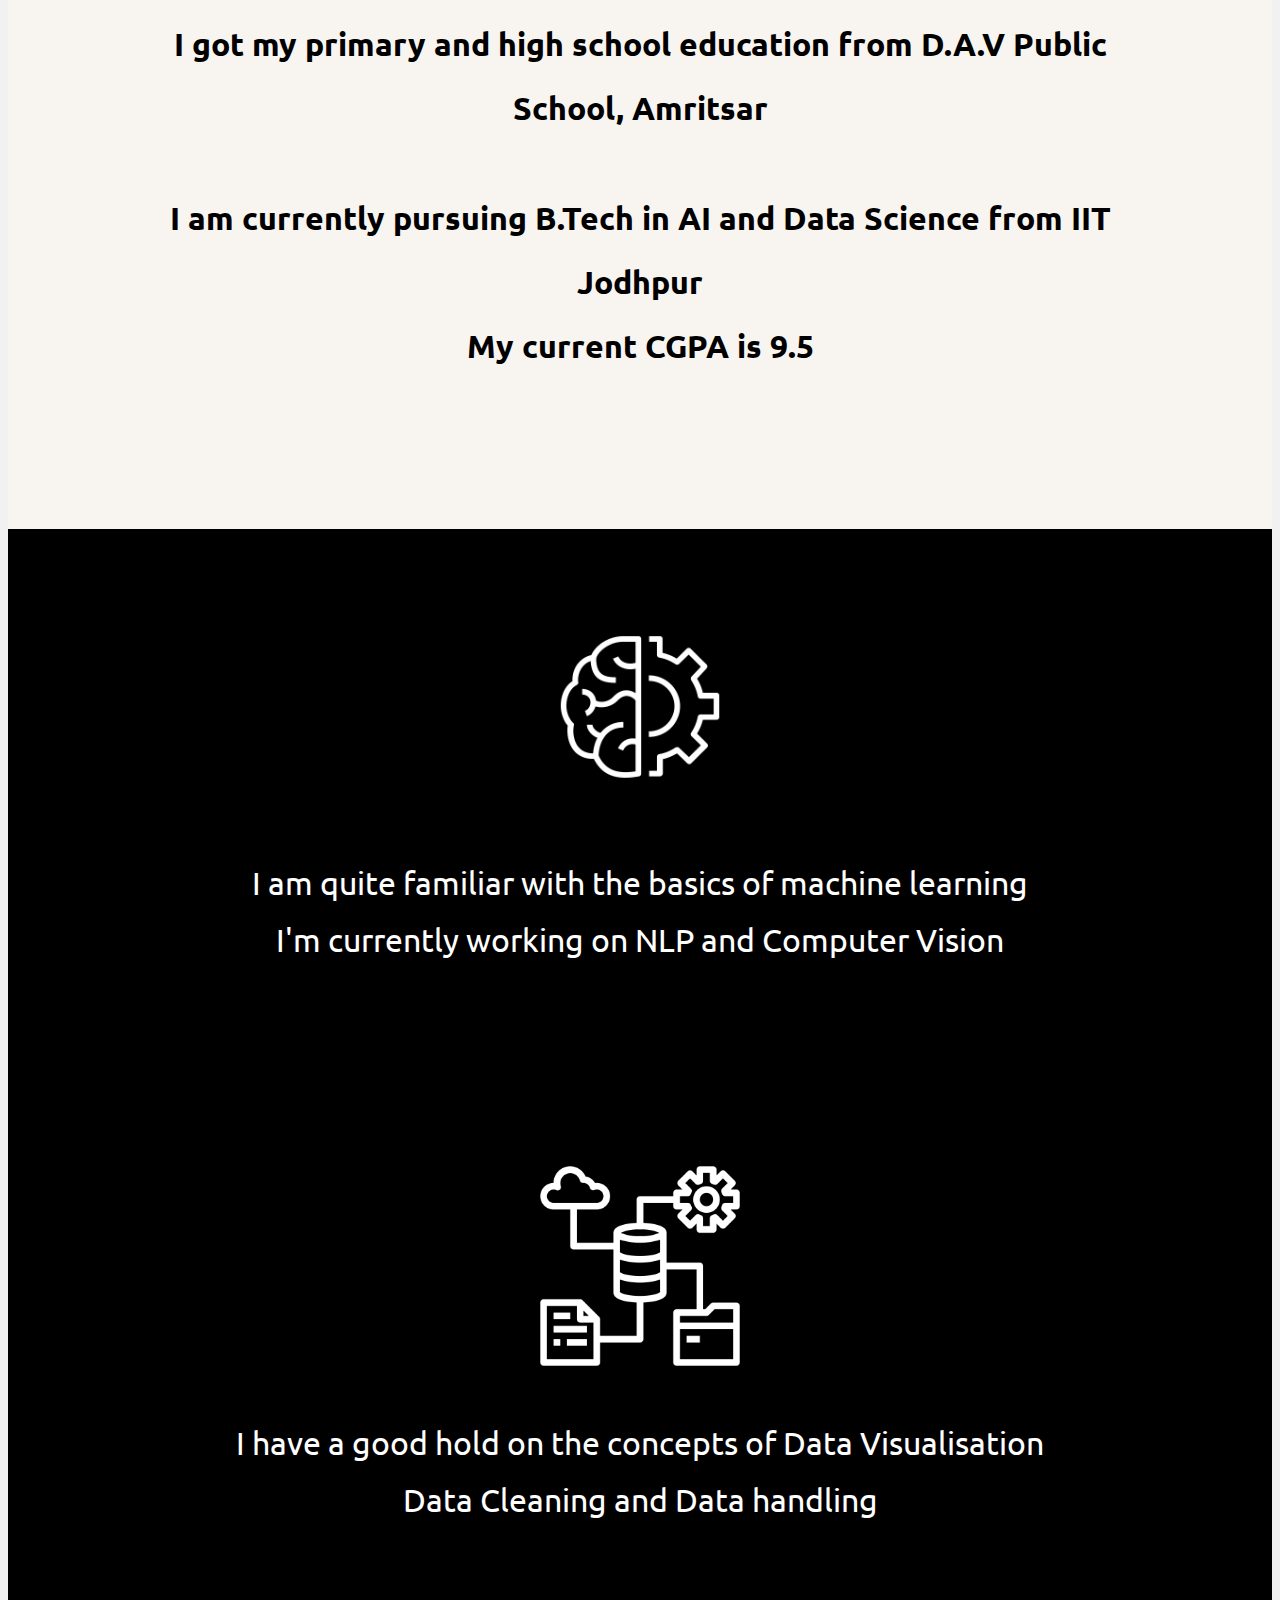
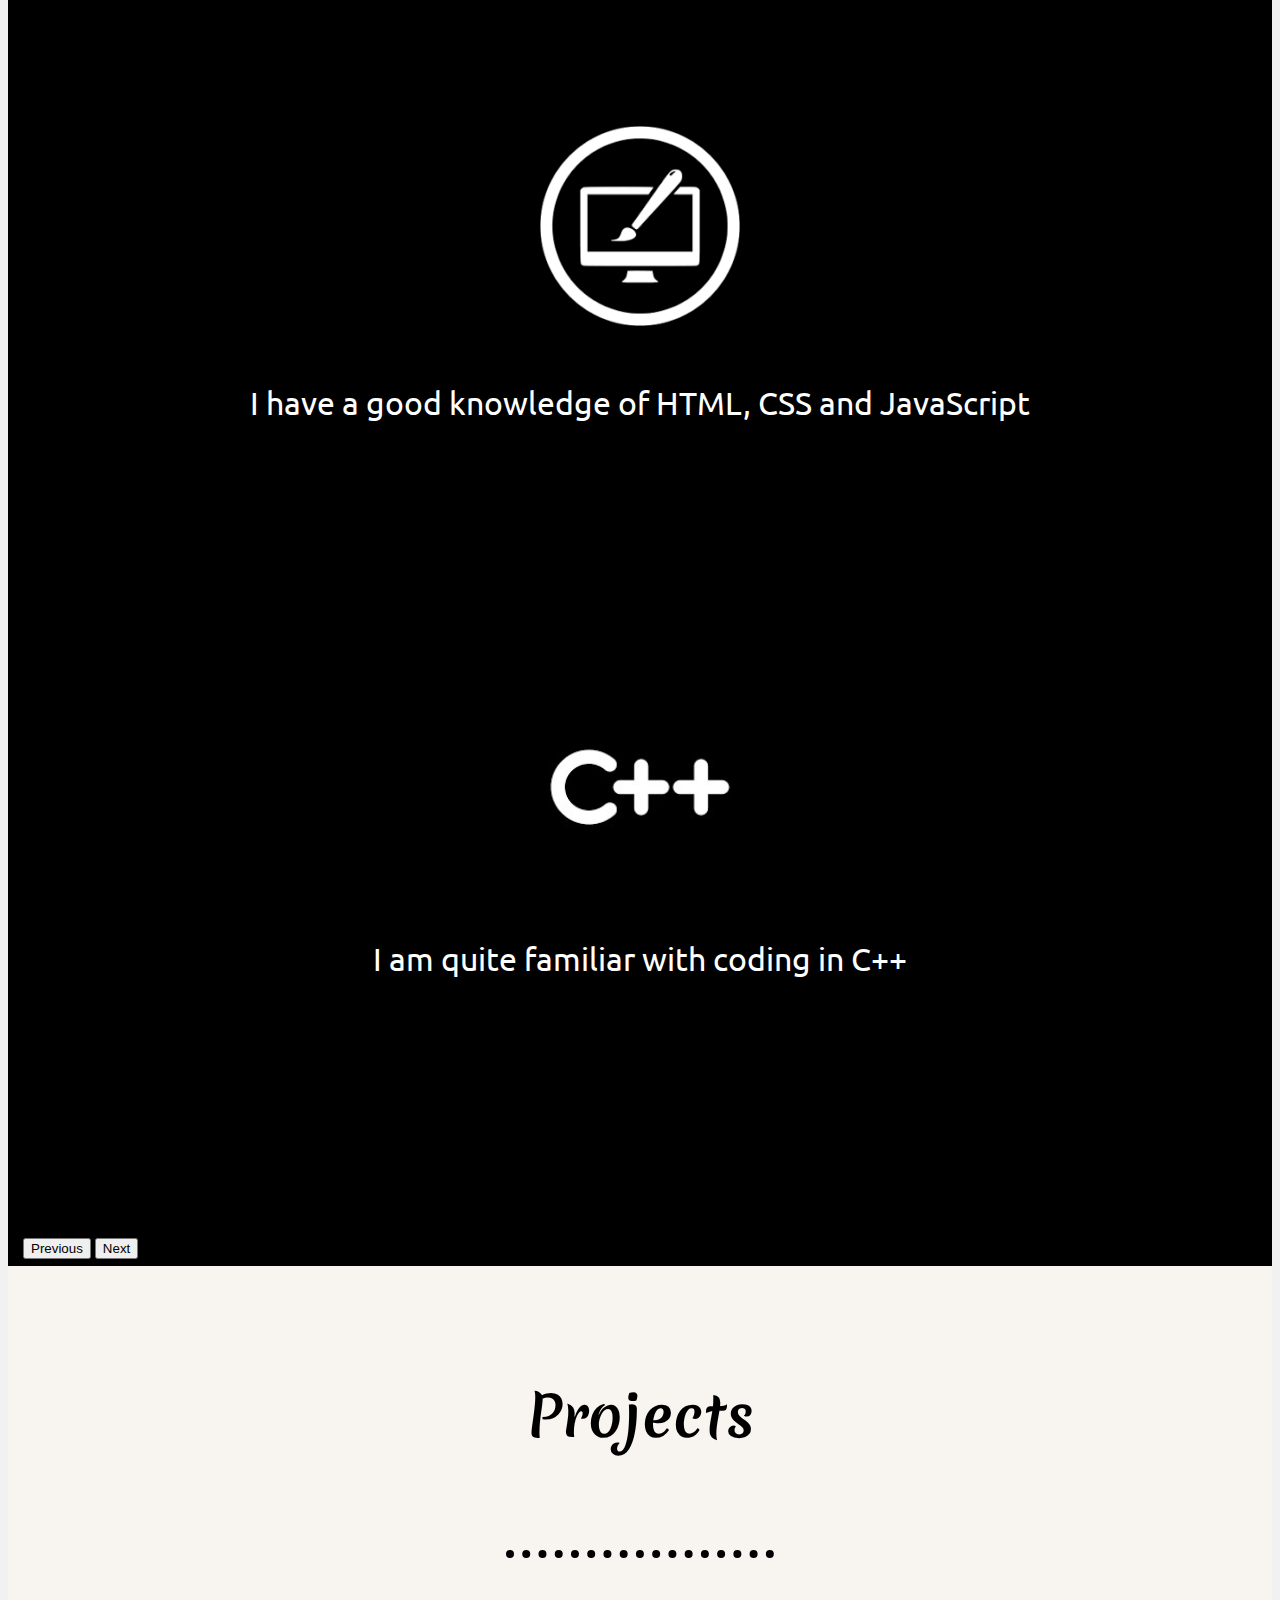
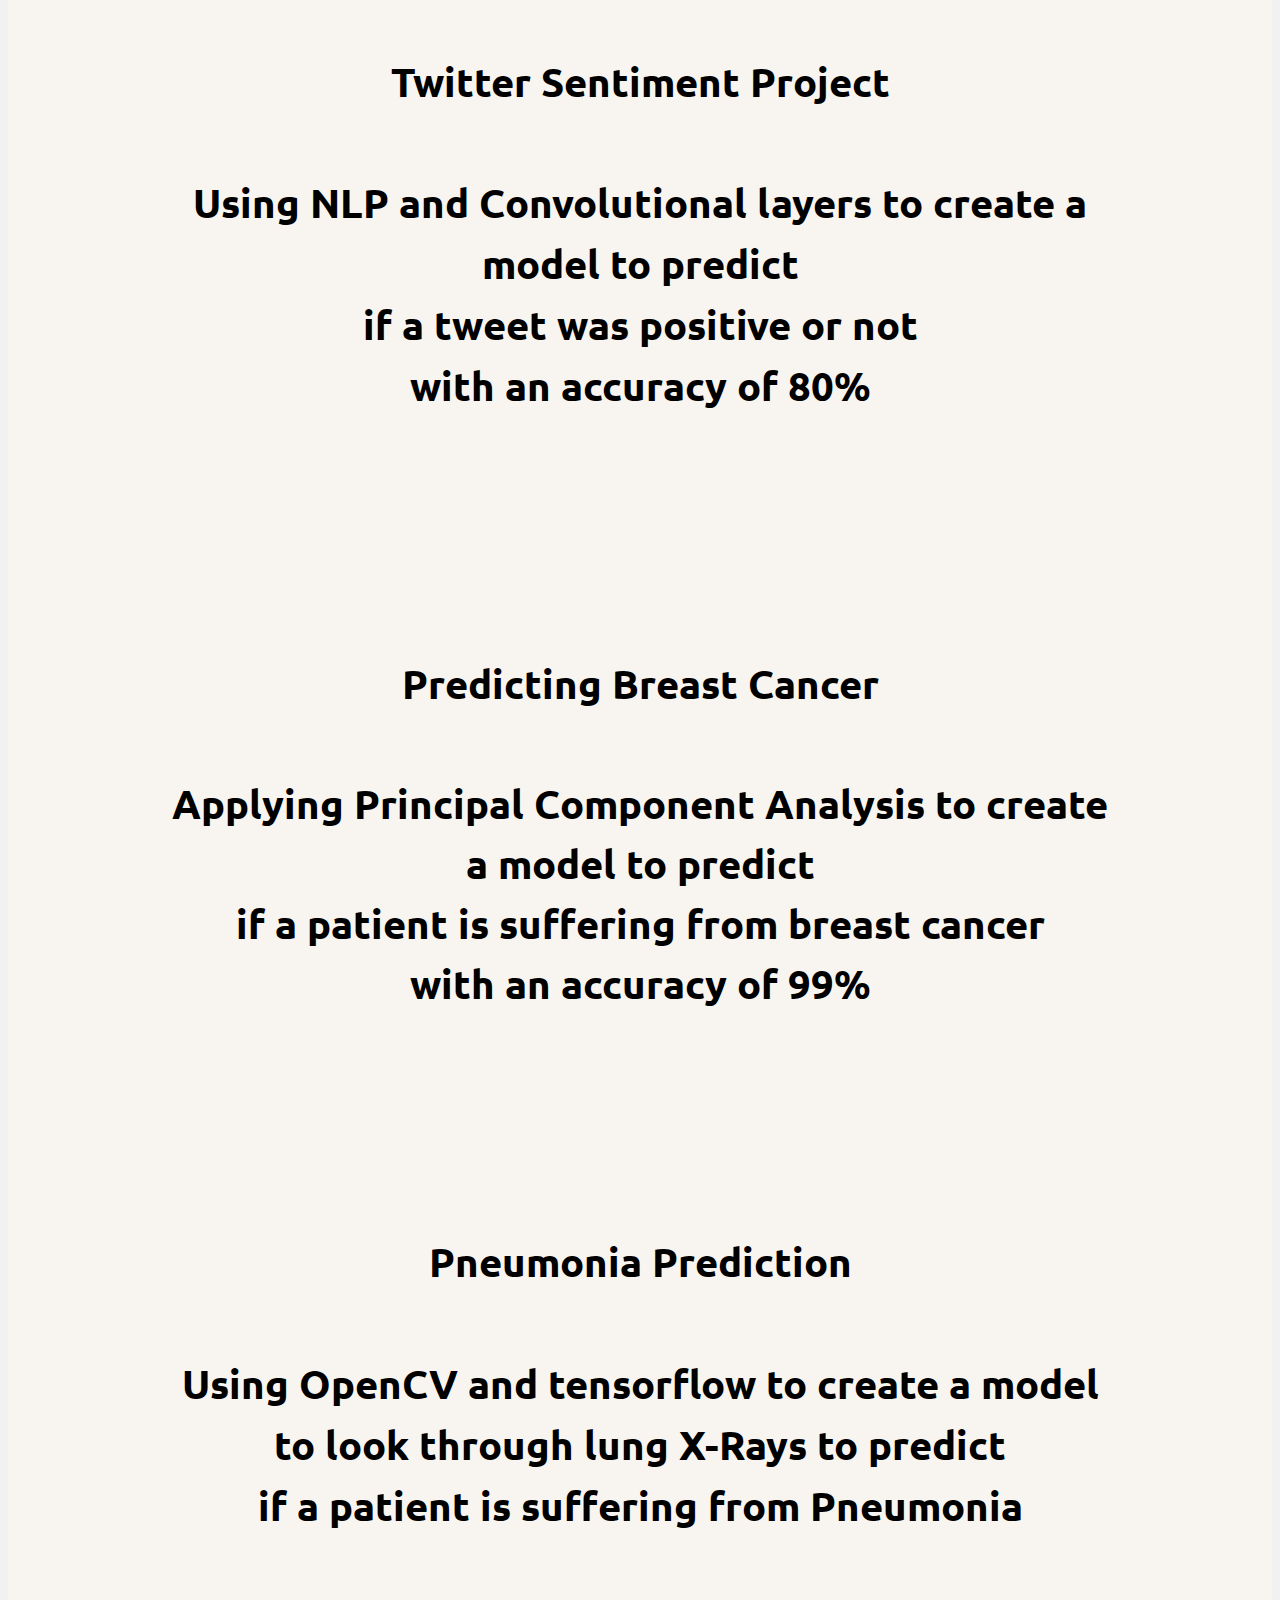
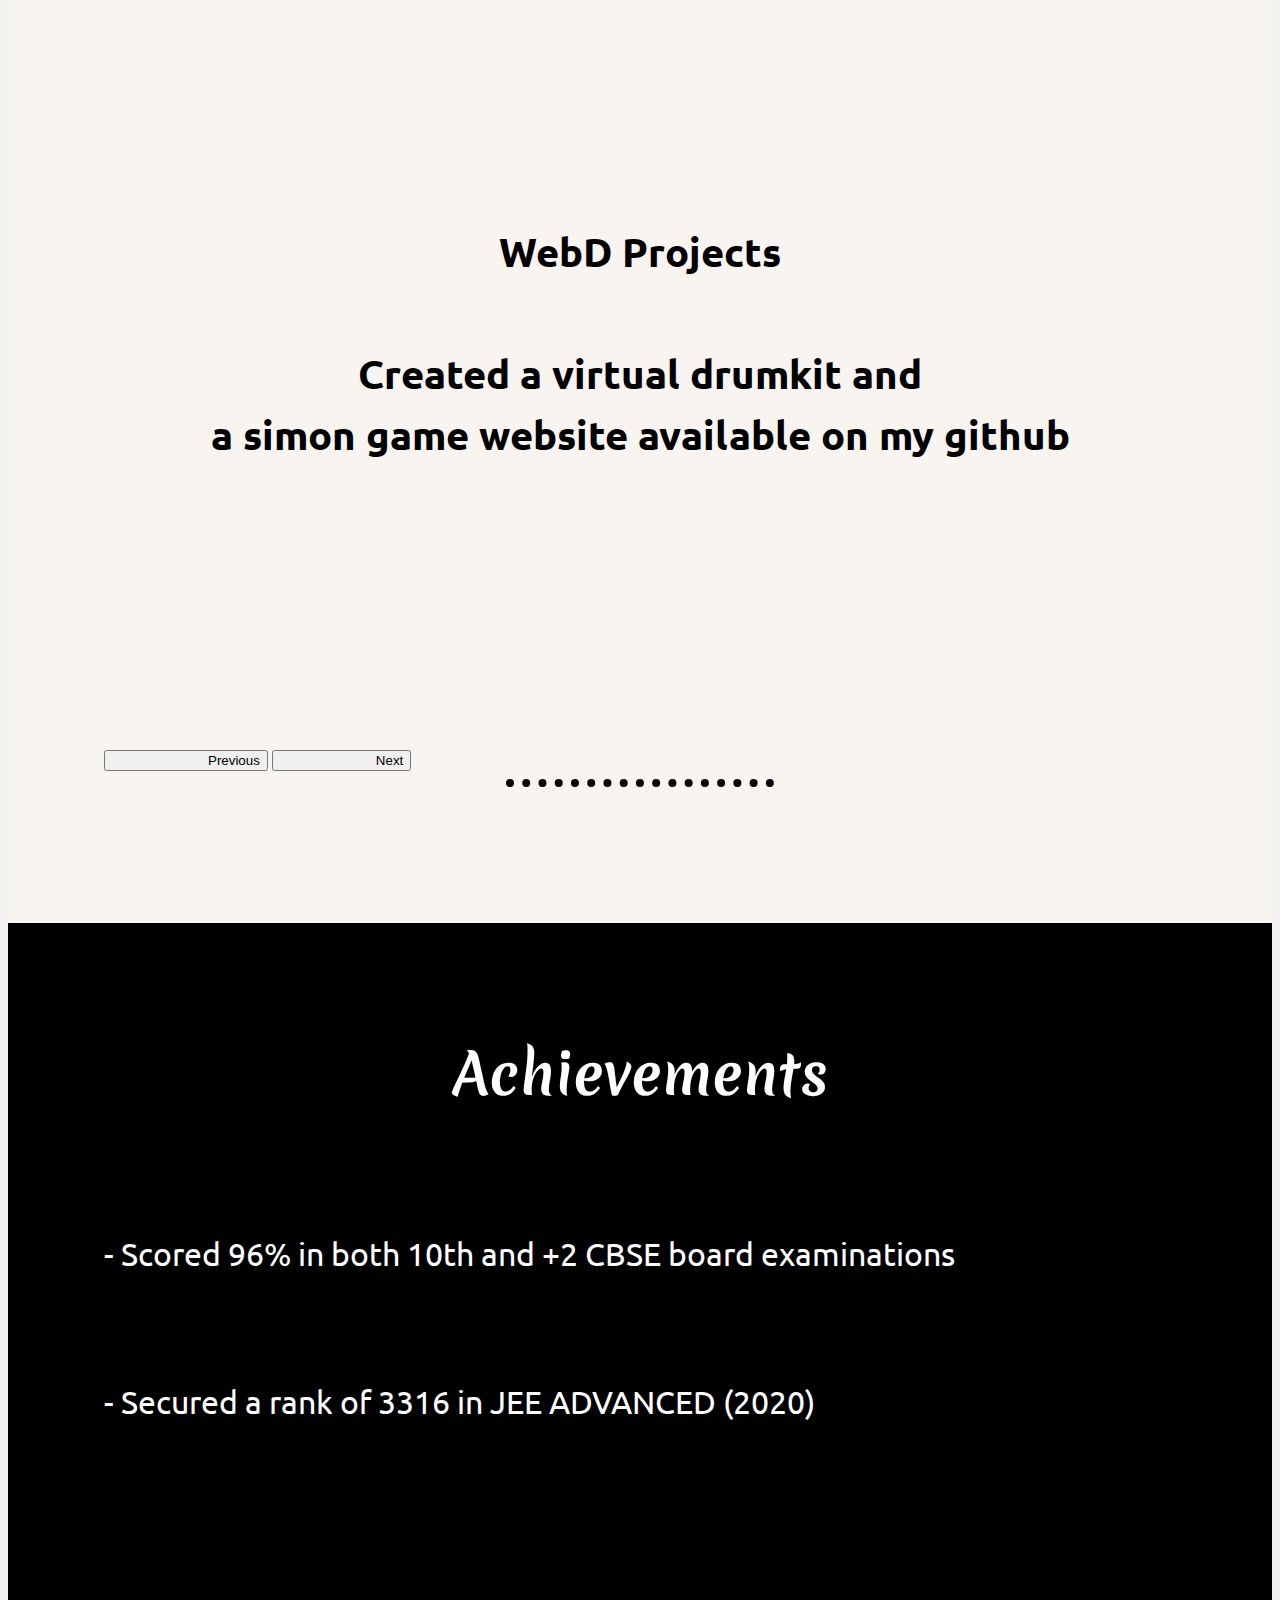
==== commit 86c75df5: "Update index.html" ====
--- a/index.html
+++ b/index.html
@@ -109,7 +109,7 @@
       <hr class="Horizontal_style">
       <div class="carousel-item active">
        
-        <p class="projectInfo"><br><span style="font-size: 1.25em;"><b>Twitter Sentiment Project</b><br><br><b>Using NLP and Convolutional layers to create a model to predict<br> if a tweet was positive or not<br>with an accuracy of 85%</b></span></p>
+        <p class="projectInfo"><br><span style="font-size: 1.25em;"><b>Twitter Sentiment Project</b><br><br><b>Using NLP and Convolutional layers to create a model to predict<br> if a tweet was positive or not<br>with an accuracy of 80%</b></span></p>
       </div>
       <div class="carousel-item">
         <p class="projectInfo"><b><span style="font-size: 1.25em;"><br>Predicting Breast Cancer<br><br>Applying Principal Component Analysis to create a model to predict<br>if a patient is suffering from breast cancer<br>with an accuracy of 99%</span></b></p>
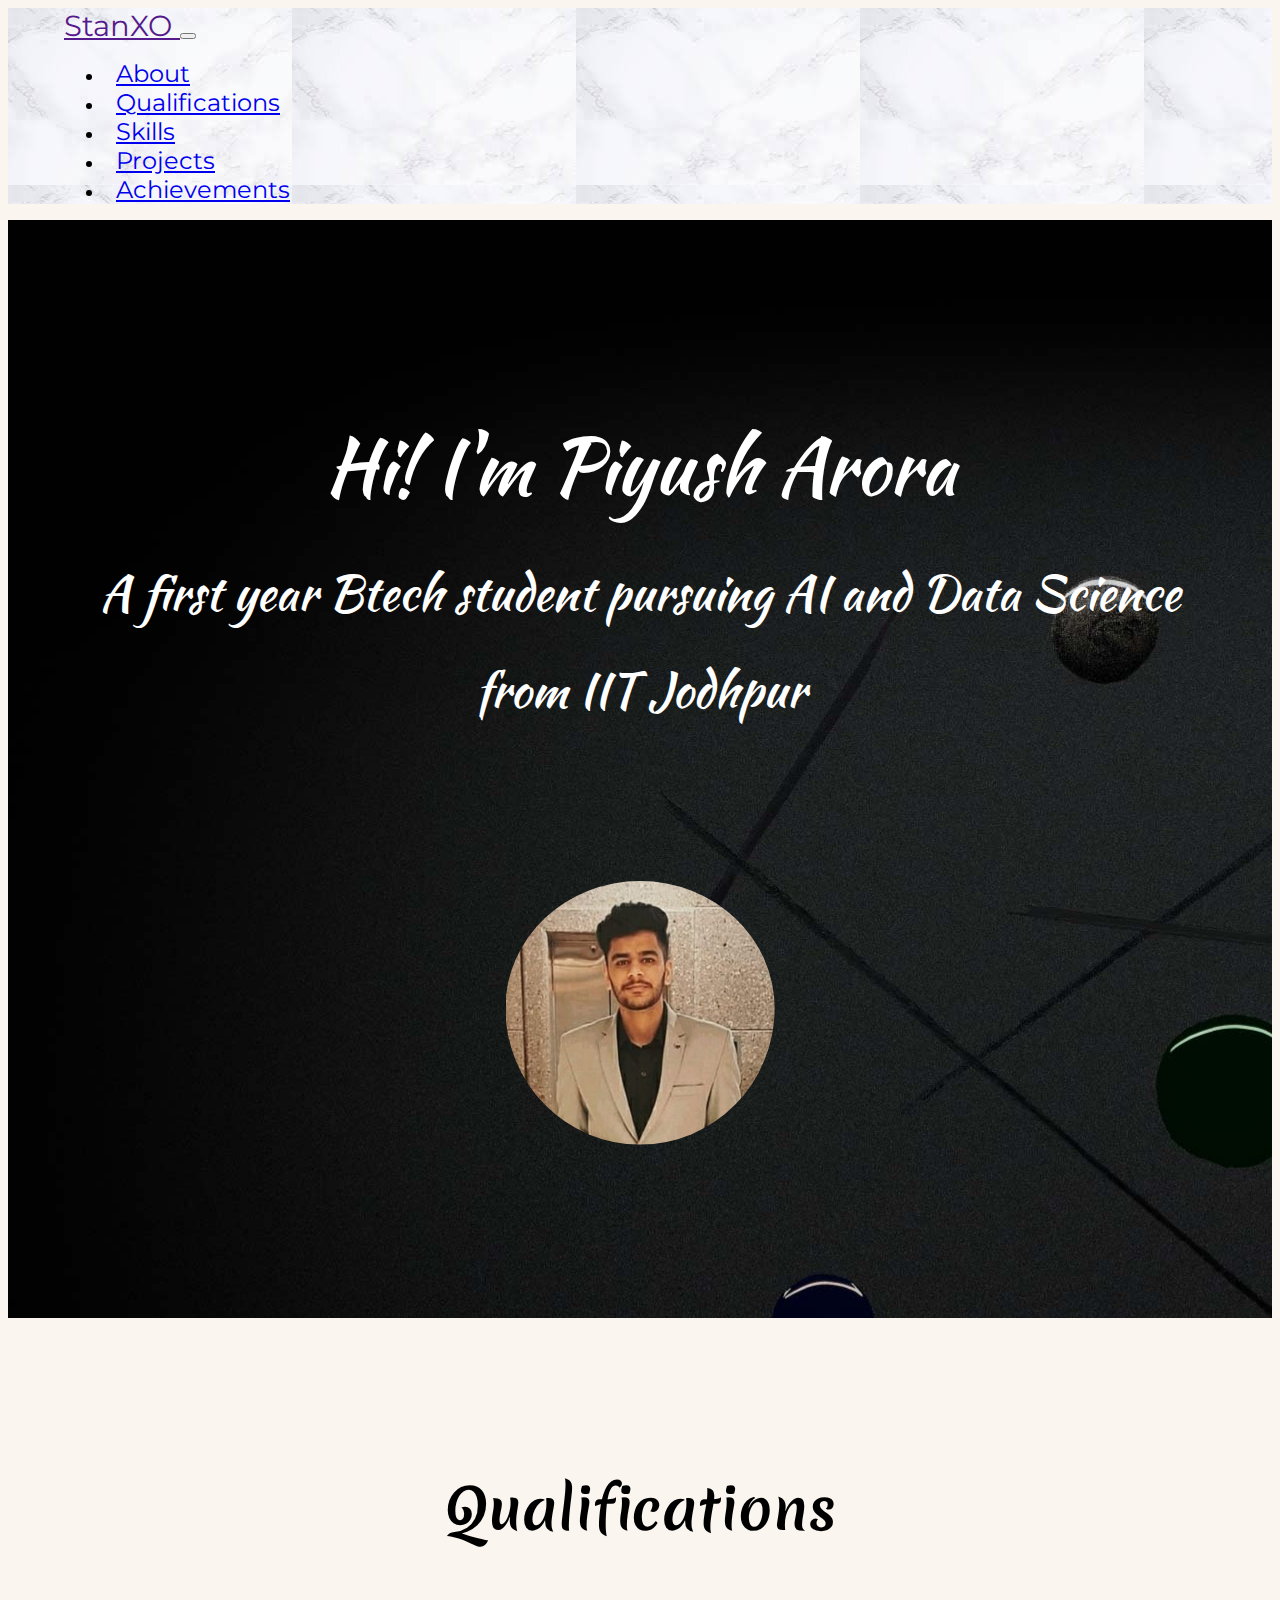
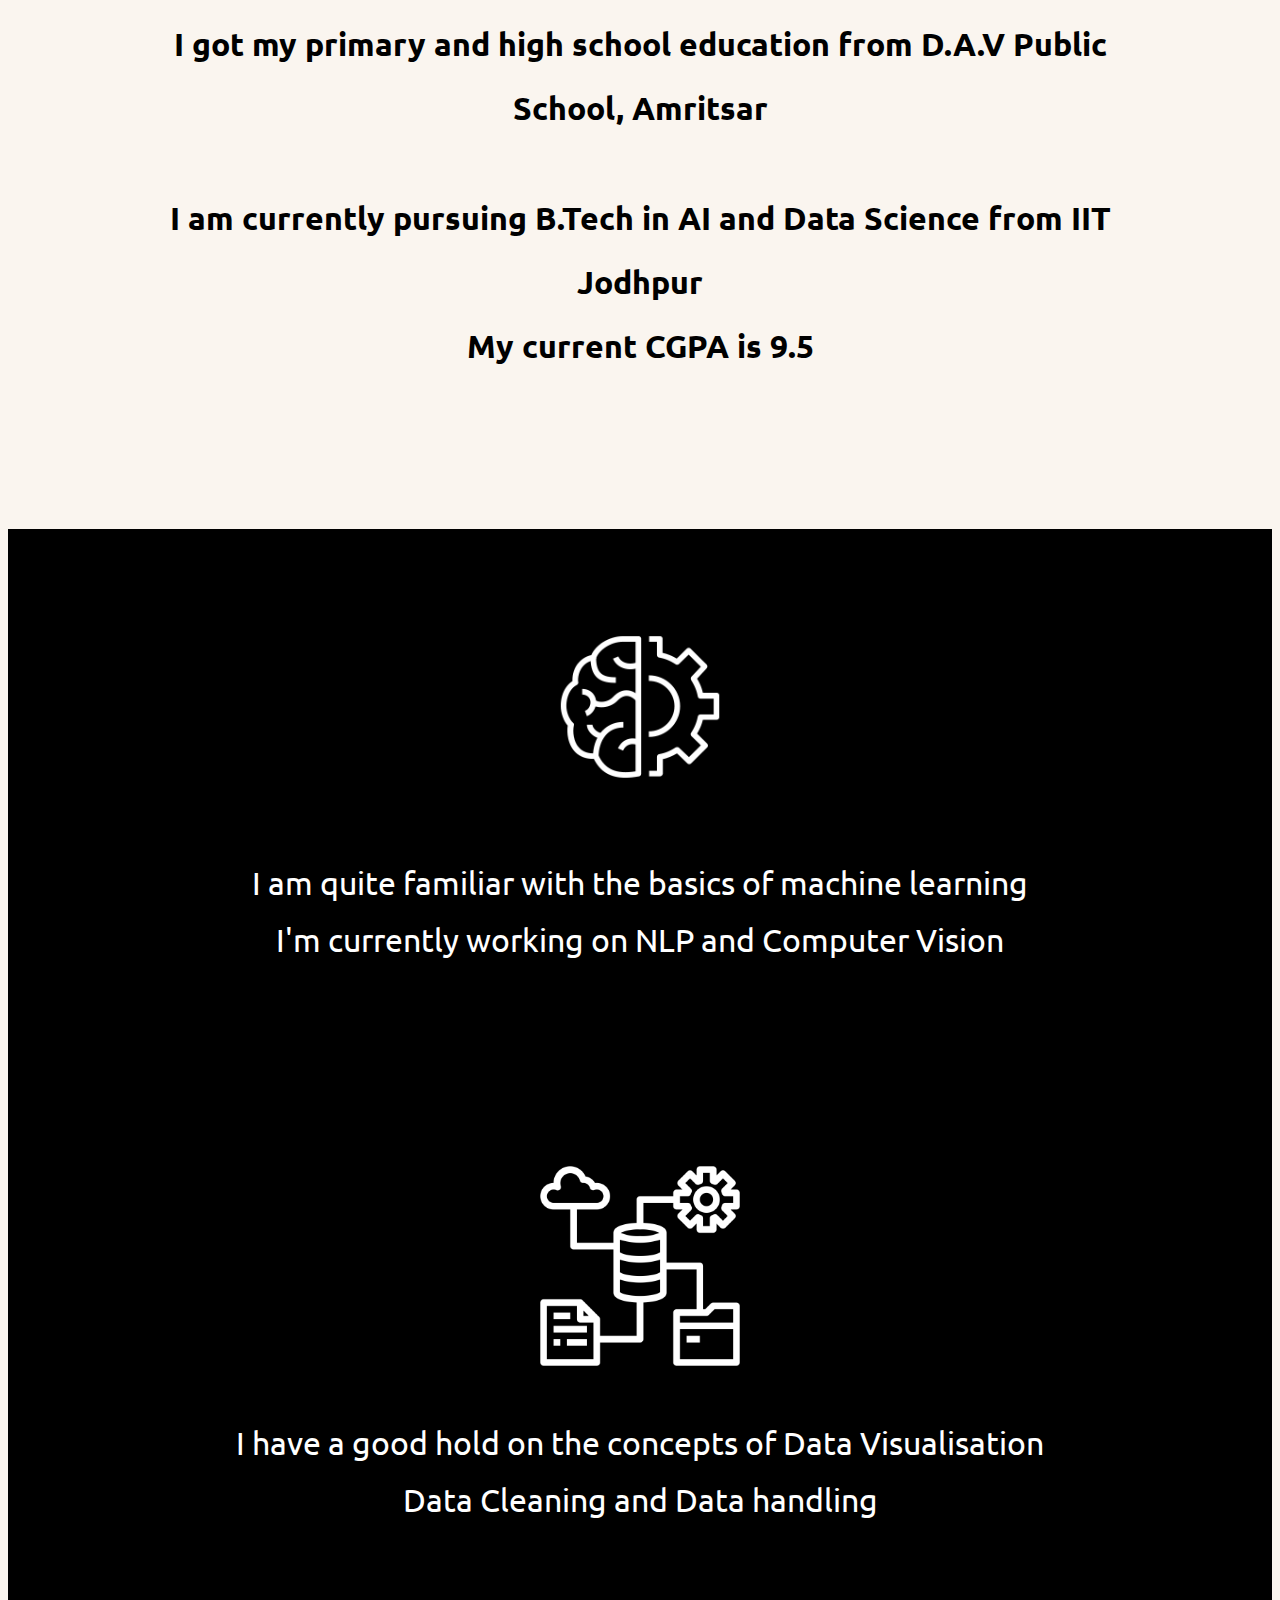
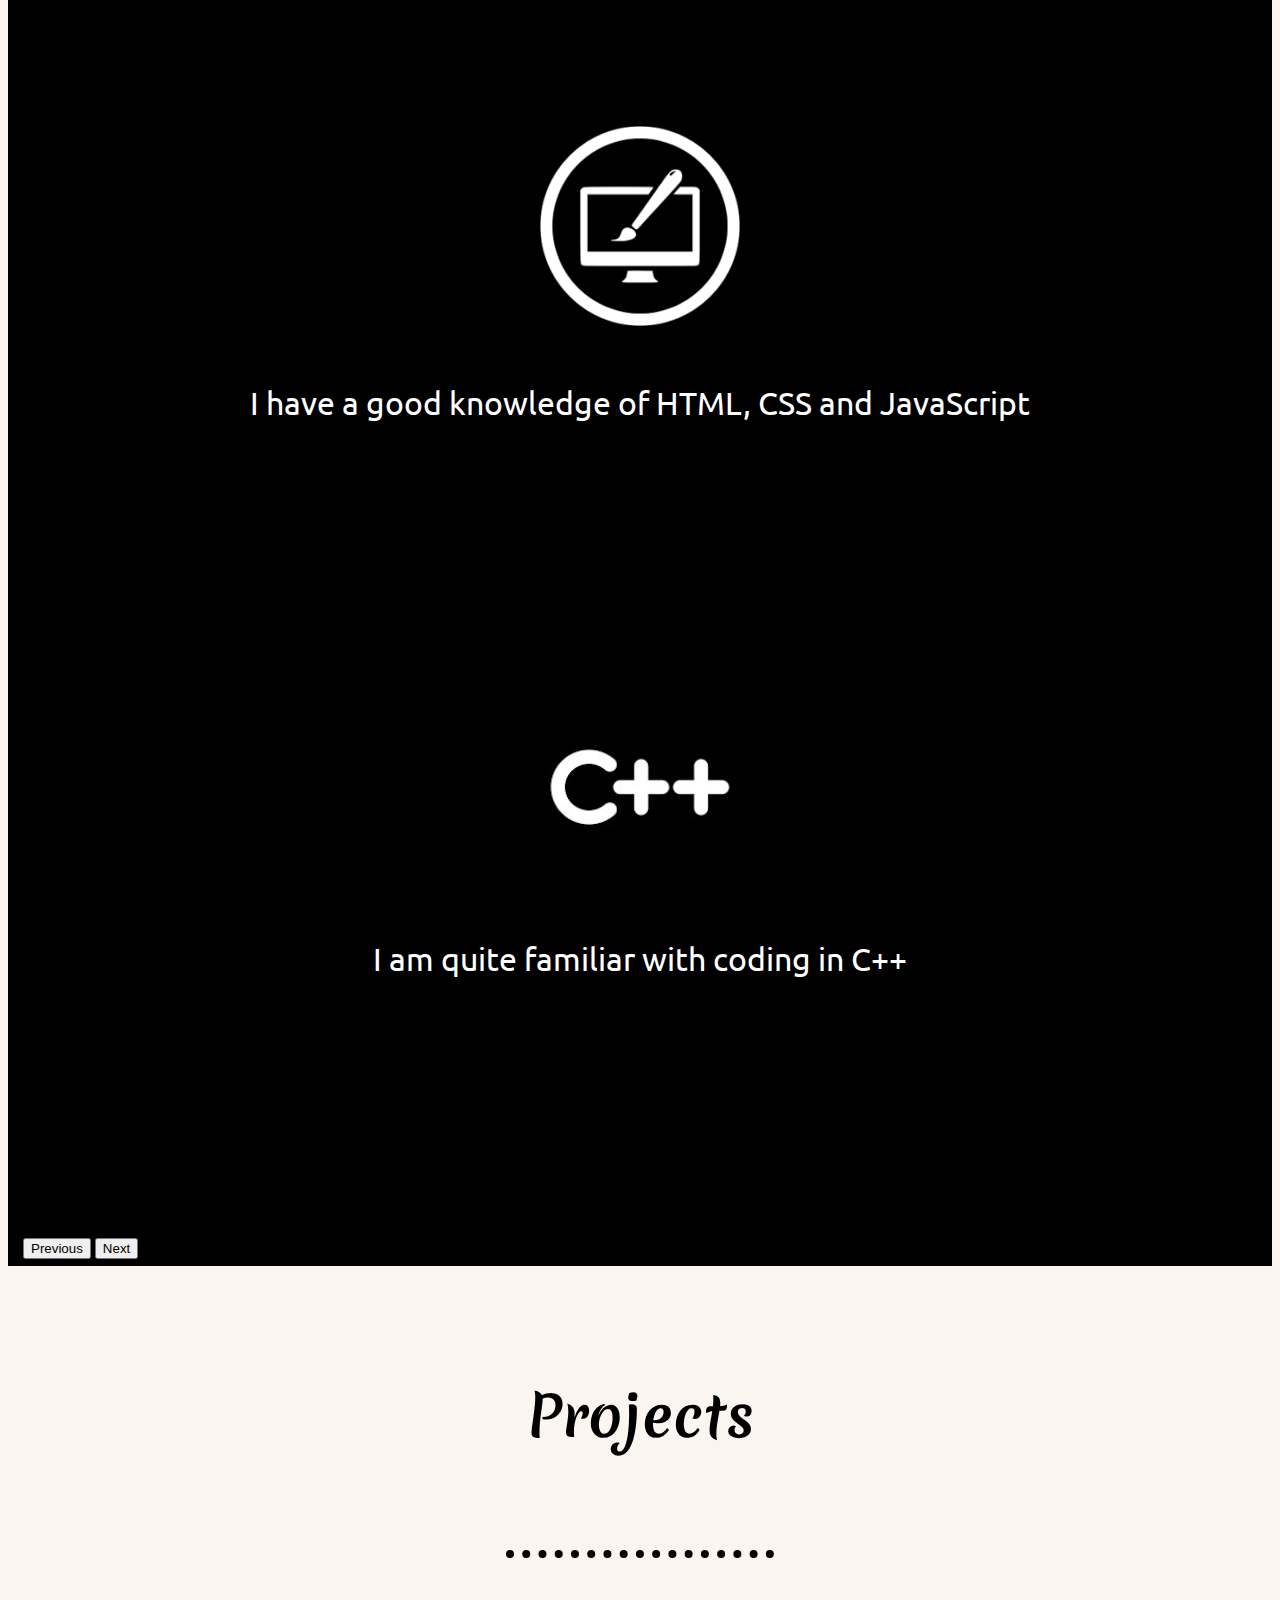
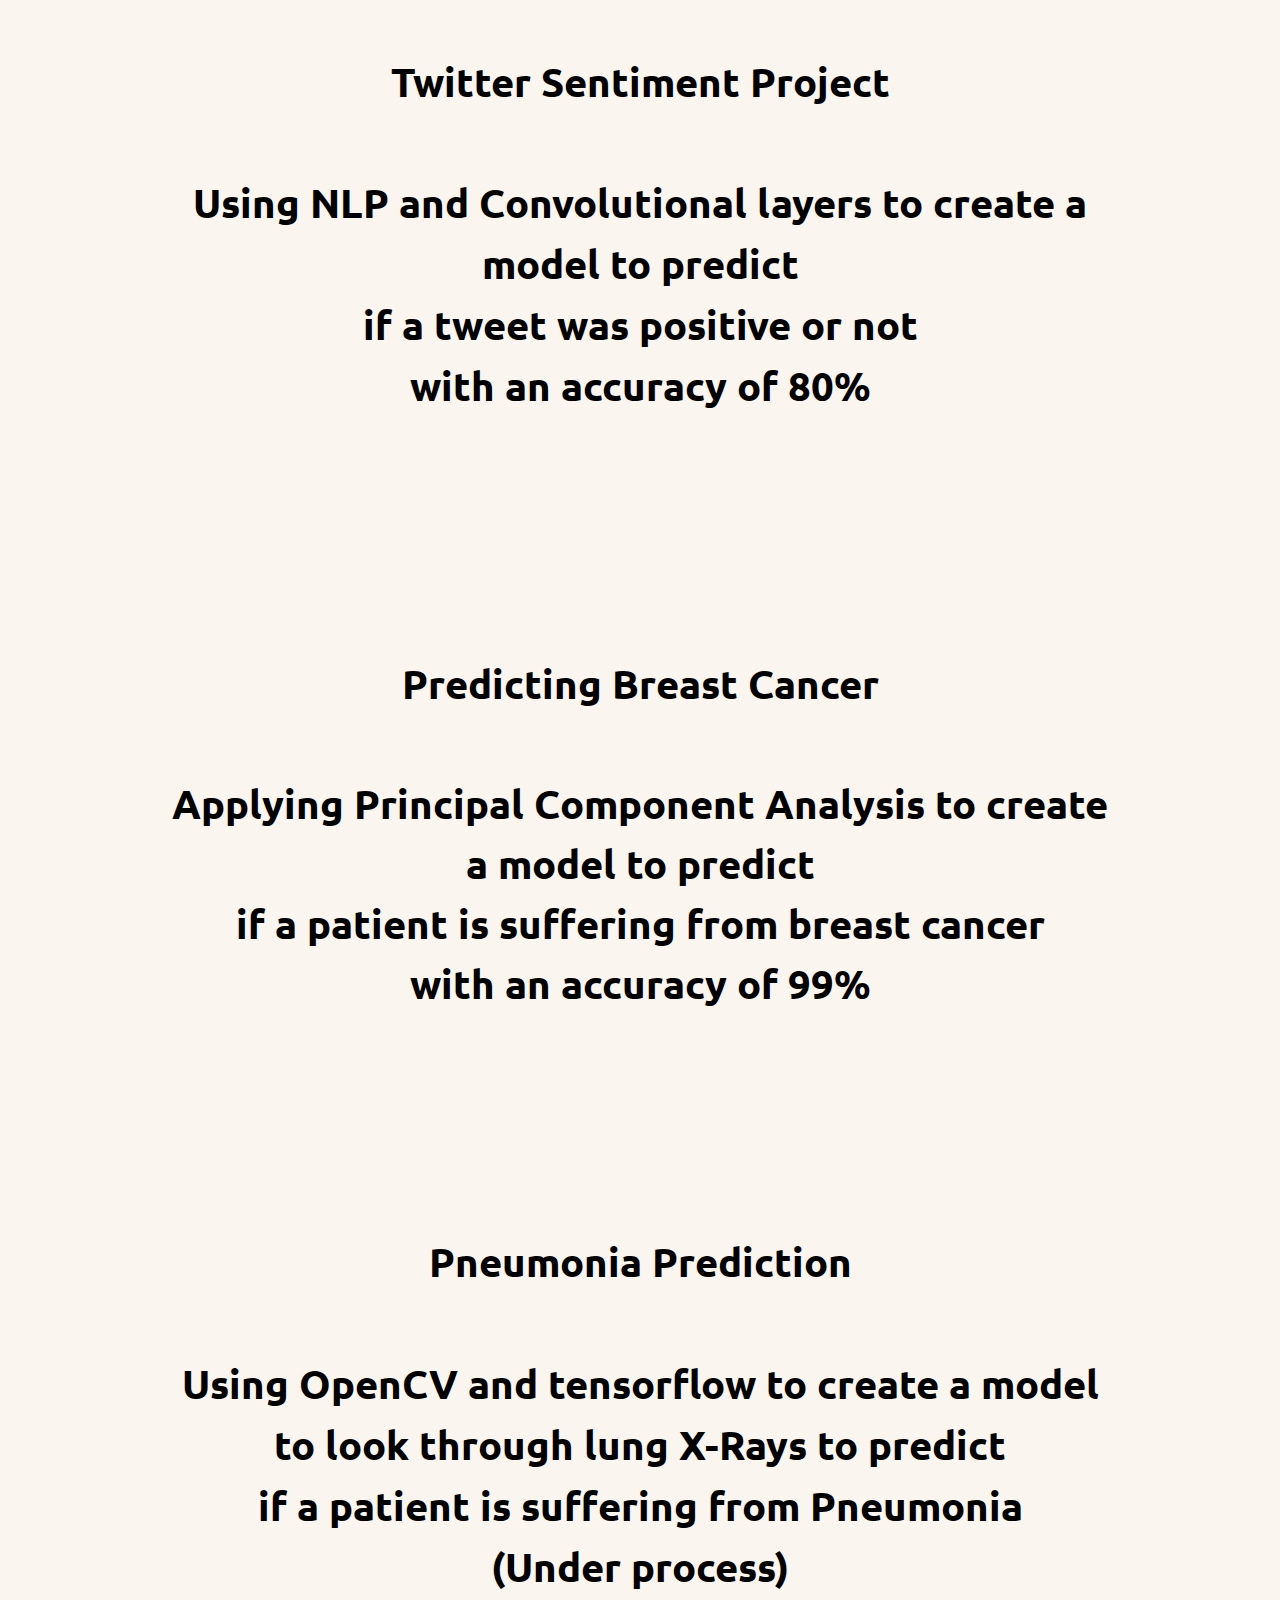
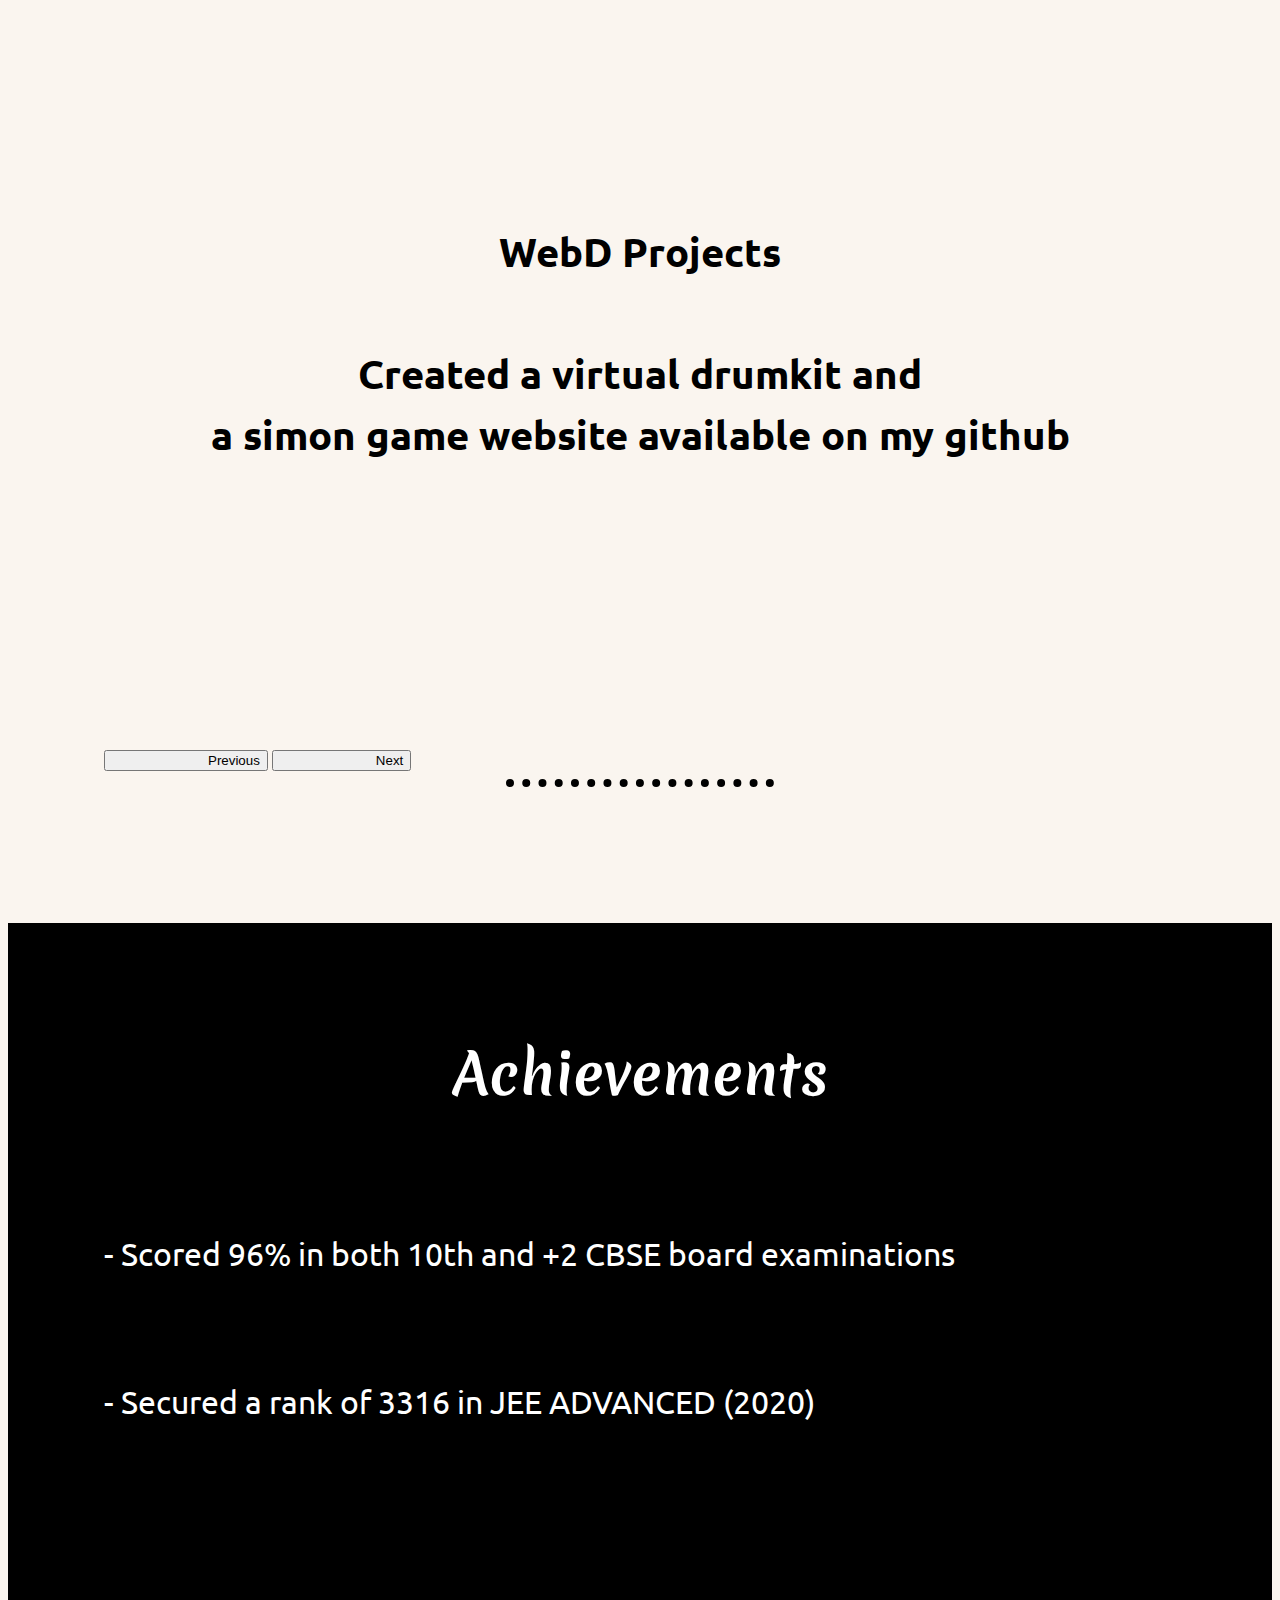
==== commit 030ff41e: "Update index.html" ====
--- a/index.html
+++ b/index.html
@@ -115,7 +115,7 @@
         <p class="projectInfo"><b><span style="font-size: 1.25em;"><br>Predicting Breast Cancer<br><br>Applying Principal Component Analysis to create a model to predict<br>if a patient is suffering from breast cancer<br>with an accuracy of 99%</span></b></p>
       </div>
       <div class="carousel-item">
-<p class="projectInfo"><br><span style="font-size: 1.25em;"><b>Pneumonia Prediction<br><br>Using OpenCV and tensorflow to create a model<br>to look through lung X-Rays to predict<br>if a patient is suffering from Pneumonia</b></span></p>
+<p class="projectInfo"><br><span style="font-size: 1.25em;"><b>Pneumonia Prediction<br><br>Using OpenCV and tensorflow to create a model<br>to look through lung X-Rays to predict<br>if a patient is suffering from Pneumonia<br>(Under process)</b></span></p>
       </div>
       <div class="carousel-item">
 <p class="projectInfo"><br><span style="font-size: 1.25em;"><b>WebD Projects<br><br>Created a virtual drumkit and<br>a simon game website available on my github</b></span></p>
--- a/index.css
+++ b/index.css
@@ -20,7 +20,7 @@
 
 body {
   font-family: 'Ubuntu', sans-serif;
-  background-color: #f1f1f1
+  background-color: #FAF5EF
 }
 
 .nav-link {
@@ -55,7 +55,7 @@
 }
 #quali{
   padding:7rem 6rem;
-  background-color: #f8f5f1;
+  background-color: #FAF5EF;
 }
 p{
 font-size: 2rem;
@@ -98,11 +98,11 @@
 
 }
 #projects{
-  background-color:#f8f5f1;
+  background-color:#FAF5EF;
   padding: 4.5rem 6rem 8rem 6rem;
 }
 .card-body{
-    background-color:#f9f3f3;
+    background-color:#FAF5EF;
 }
 .others{
   margin-bottom: 3.5rem;
@@ -120,7 +120,7 @@
 width: 25%;
 border-width: 8px 0px 0px;
 border-color: black;
-background-color: #f9f3f3;
+background-color: #FAF5EF;
 opacity: 100;
 }
 #button_forward {
@@ -136,4 +136,4 @@
 #Achievements {
   background-color:black;
   padding: 4.5rem 6rem 8rem 6rem;
-}+}
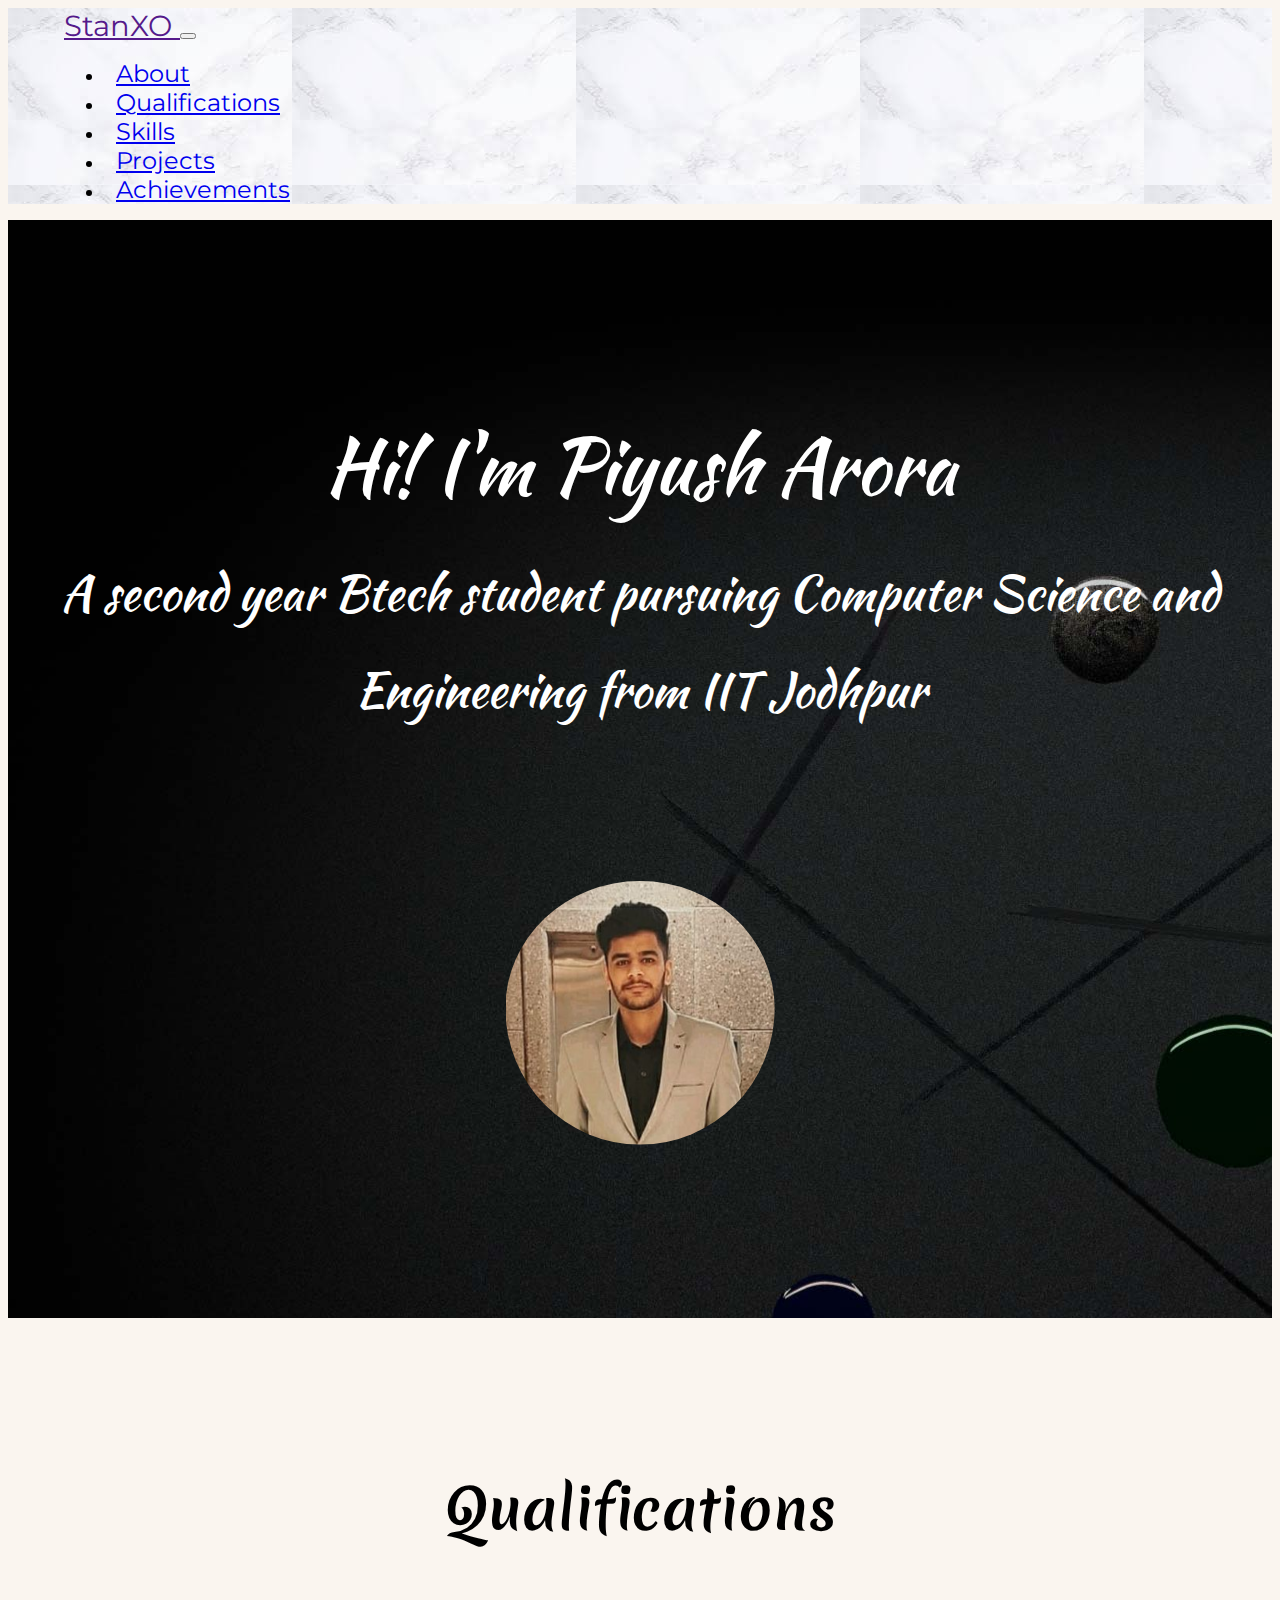
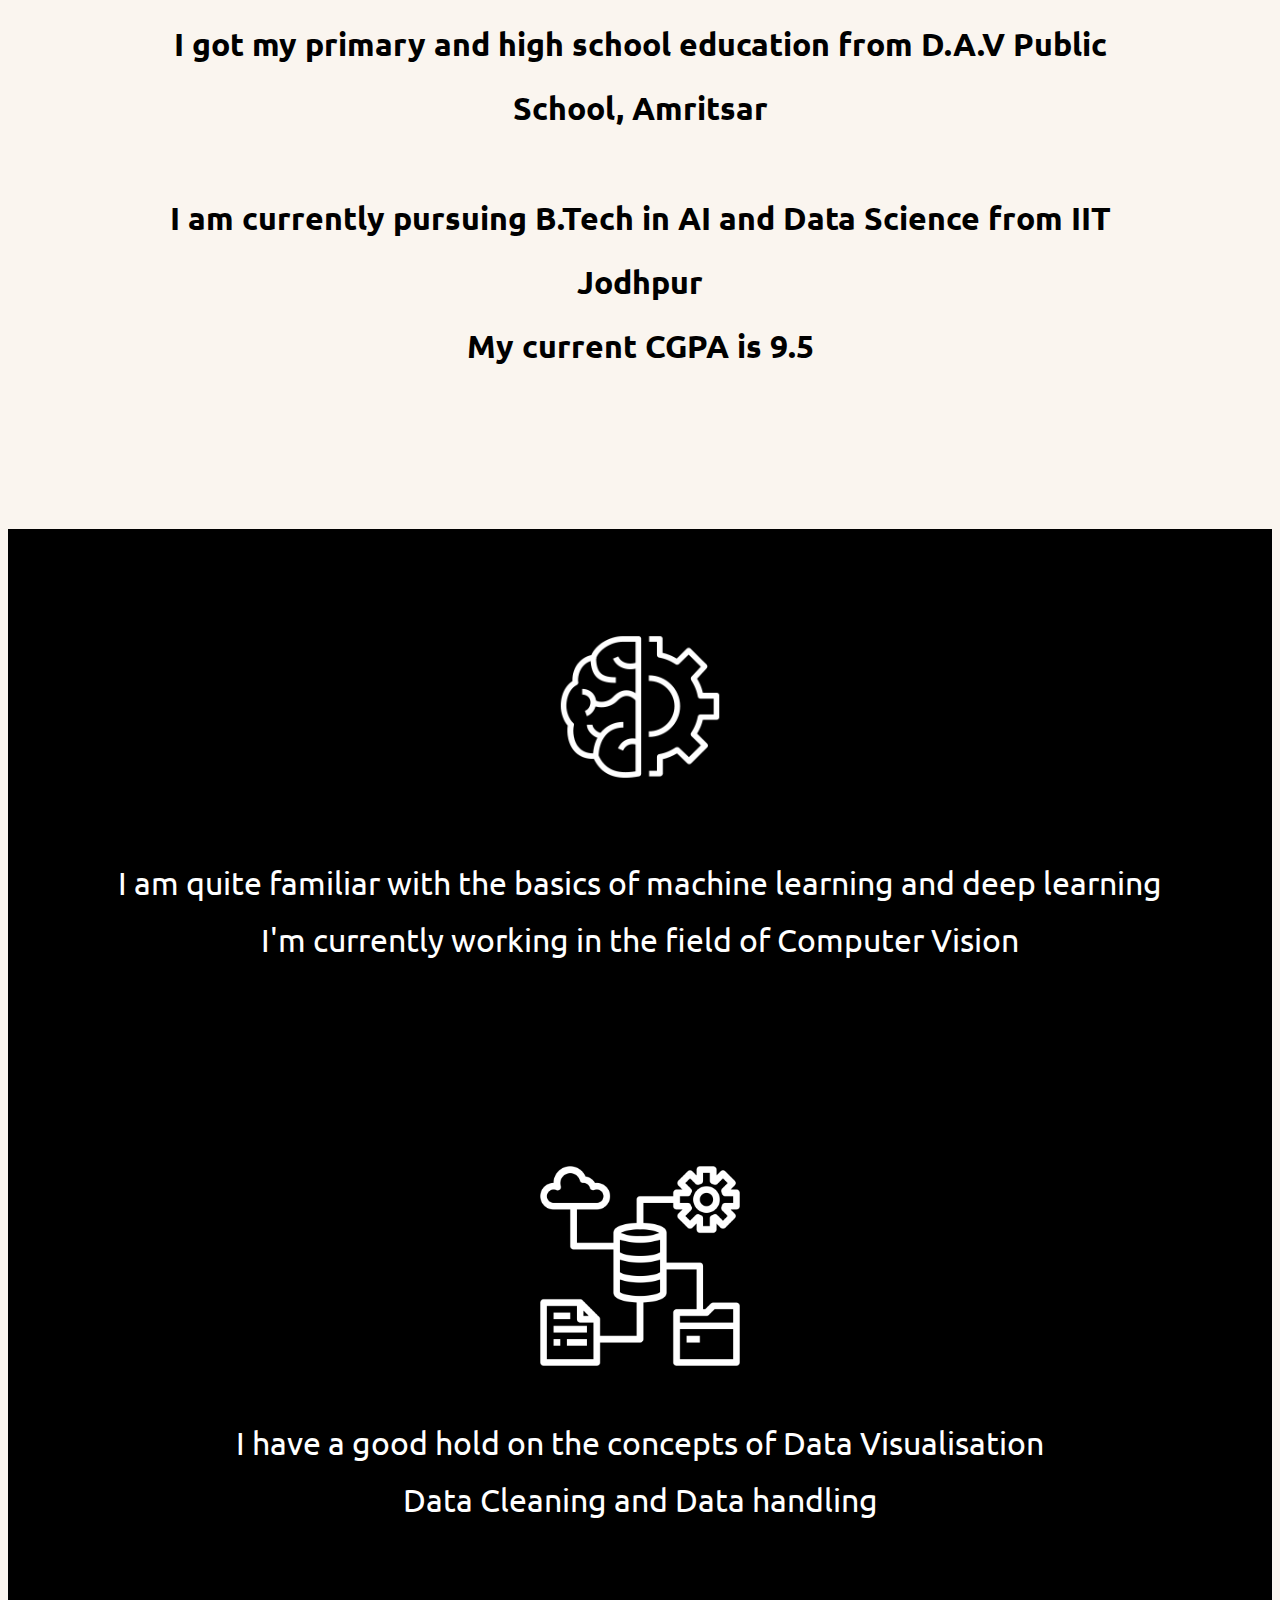
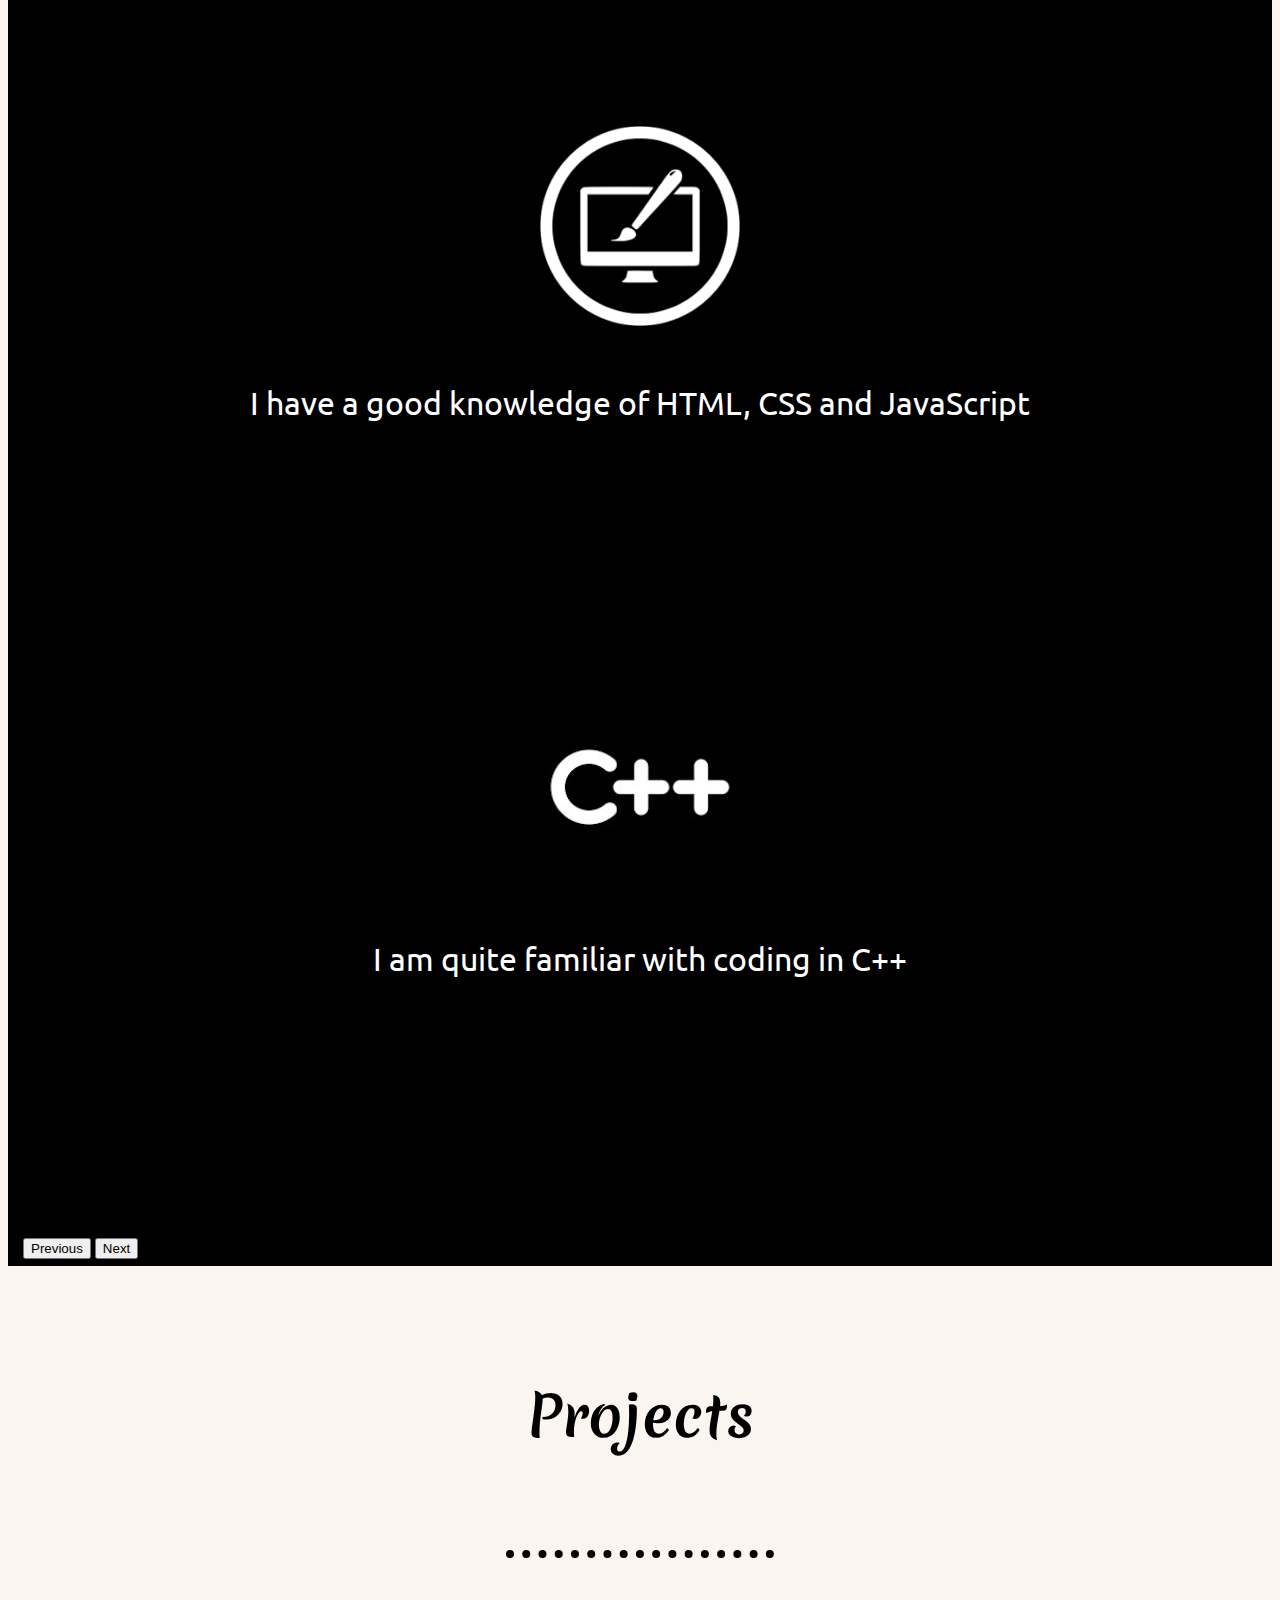
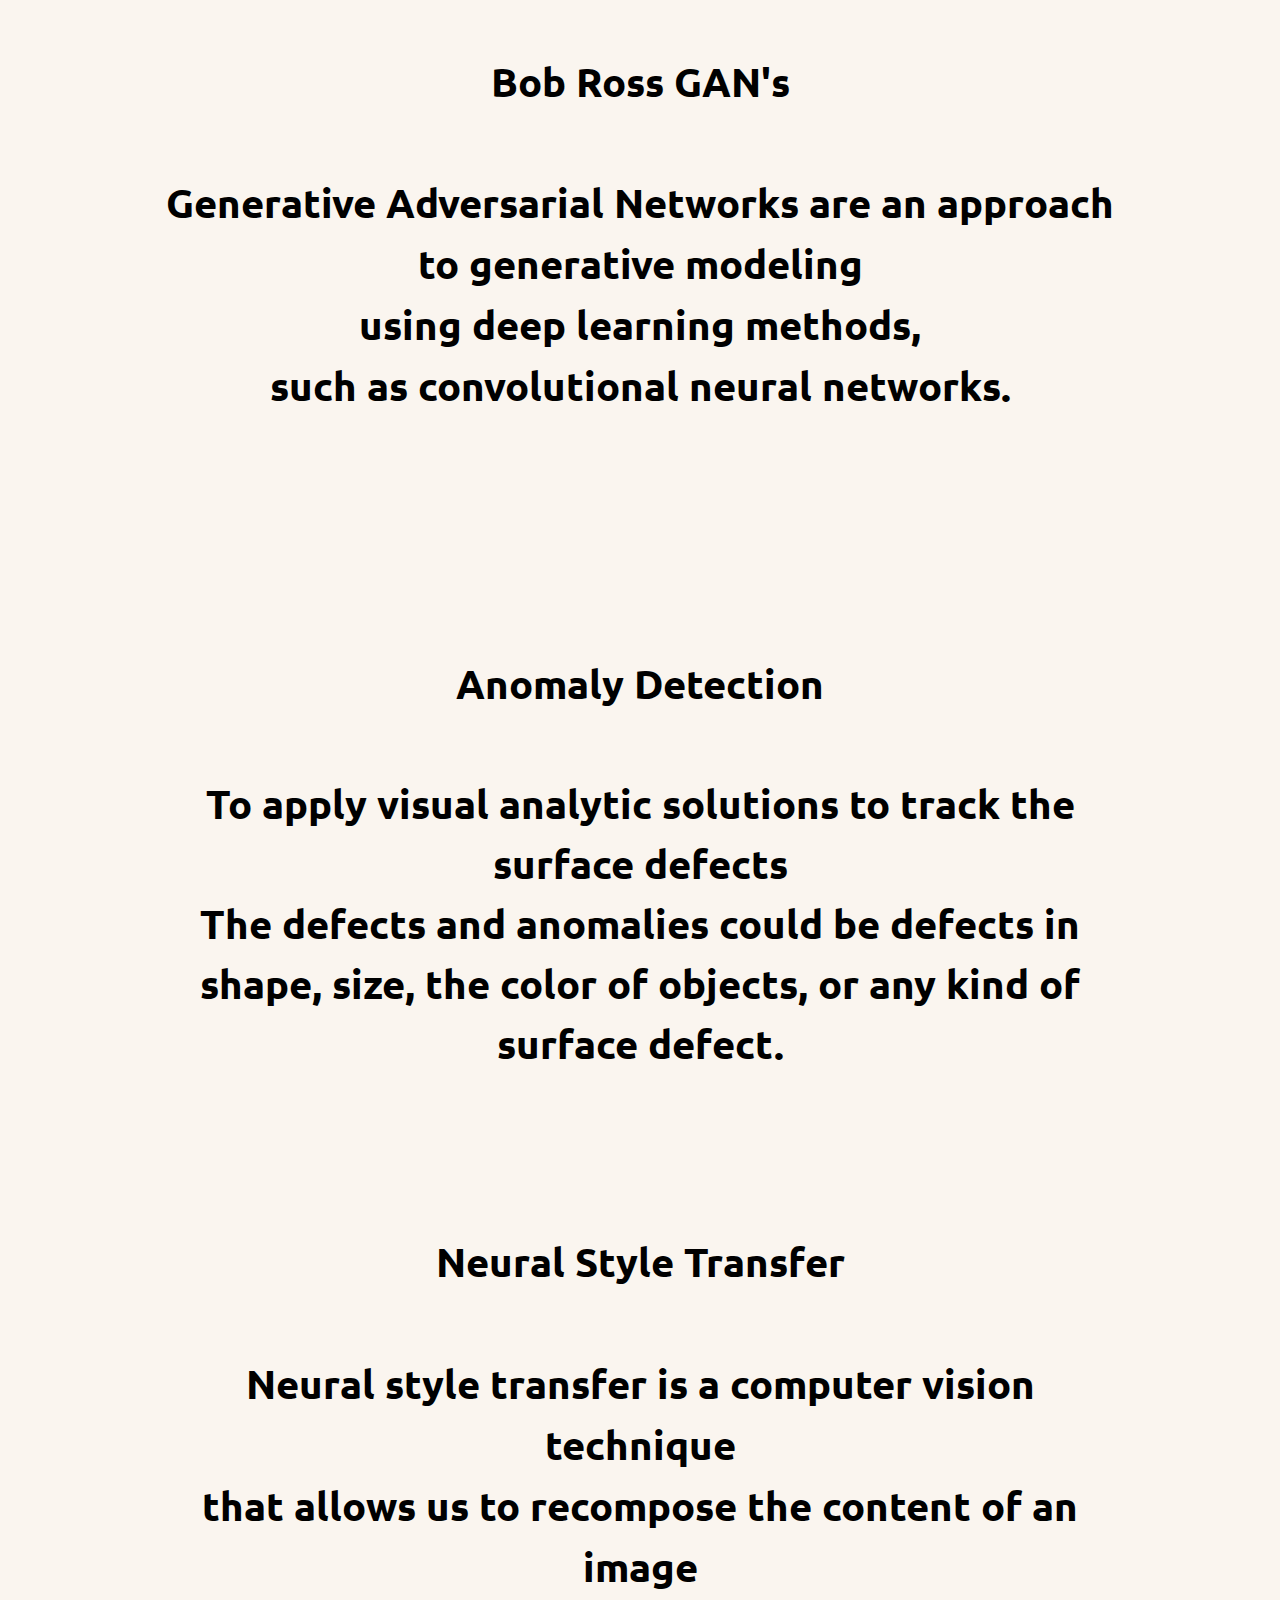
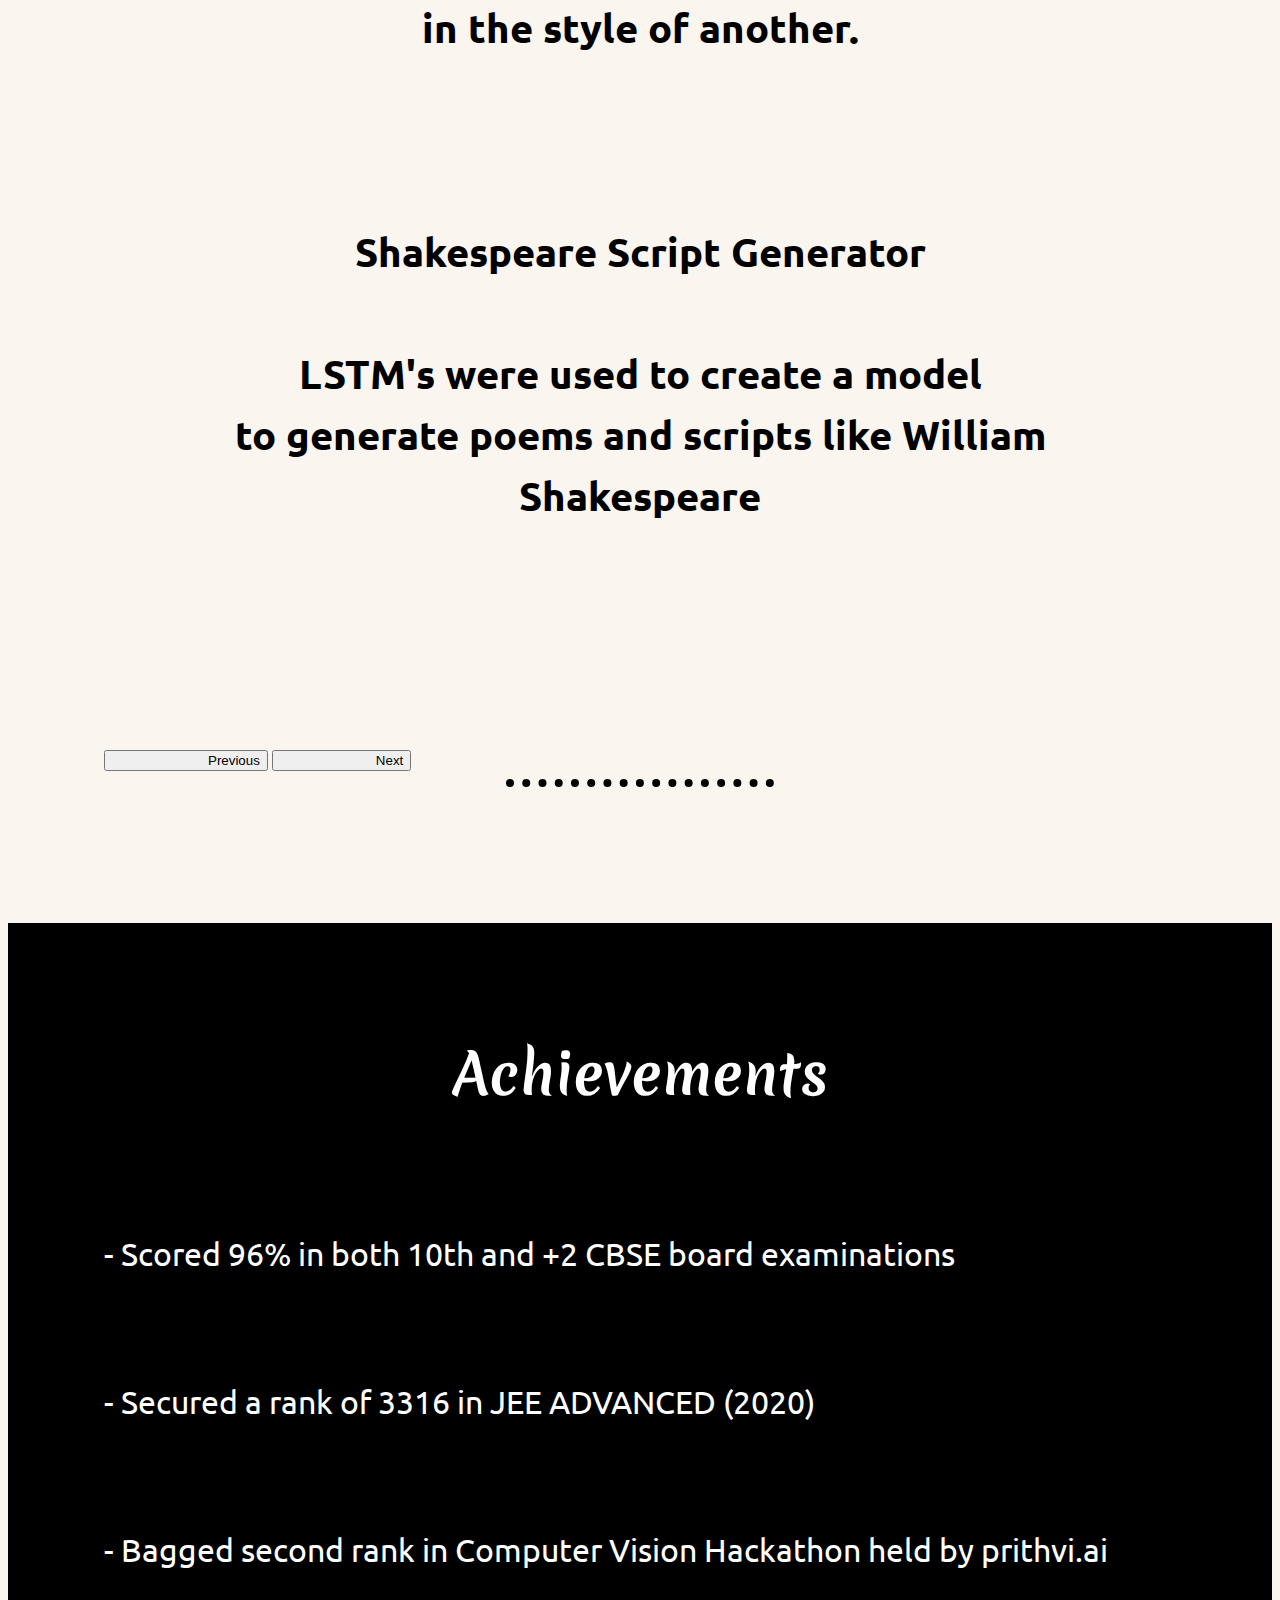
==== commit d44e2693: "Update index.html" ====
--- a/index.html
+++ b/index.html
@@ -36,7 +36,7 @@
   <!-- About -->
   <div class="row" id="about">
     <div id="iitd" class="col-lg-6 col-md-12 col-sm-12">
-      <p id="iit"><span style="font-size: 1.6em; font-family: 'Kaushan Script', cursive;">Hi! I'm Piyush Arora</span><br><span style="font-family: 'Kaushan Script', cursive;">A first year Btech student pursuing AI and Data Science from IIT Jodhpur</span></p>
+      <p id="iit"><span style="font-size: 1.6em; font-family: 'Kaushan Script', cursive;">Hi! I'm Piyush Arora</span><br><span style="font-family: 'Kaushan Script', cursive;">A second year Btech student pursuing Computer Science and Engineering from IIT Jodhpur</span></p>
 
 
     </div>
@@ -72,7 +72,7 @@
     <div id="carin" class="carousel-inner"><center>
       <div class="carousel-item">
 <img class="skillPhoto" src="ml.png" alt="python and ml">
-<p class="skillInfo">I am quite familiar with the basics of machine learning<br>I'm currently working on NLP and Computer Vision</p>
+<p class="skillInfo">I am quite familiar with the basics of machine learning and deep learning <br>I'm currently working in the field of Computer Vision</p>
       </div>
       <div class="carousel-item">
         <img class="skillPhoto" src="data.png" alt="data">
@@ -108,17 +108,16 @@
     <div id="carin" class="carousel-inner"><center>
       <hr class="Horizontal_style">
       <div class="carousel-item active">
-       
-        <p class="projectInfo"><br><span style="font-size: 1.25em;"><b>Twitter Sentiment Project</b><br><br><b>Using NLP and Convolutional layers to create a model to predict<br> if a tweet was positive or not<br>with an accuracy of 80%</b></span></p>
+        <p class="projectInfo"><br><span style="font-size: 1.25em;"><b>Bob Ross GAN's</b><br><br><b>Generative Adversarial Networks are an approach to generative modeling<br> using deep learning methods,<br>such as convolutional neural networks.</b></span></p>
       </div>
       <div class="carousel-item">
-        <p class="projectInfo"><b><span style="font-size: 1.25em;"><br>Predicting Breast Cancer<br><br>Applying Principal Component Analysis to create a model to predict<br>if a patient is suffering from breast cancer<br>with an accuracy of 99%</span></b></p>
+        <p class="projectInfo"><b><span style="font-size: 1.25em;"><br>Anomaly Detection<br><br>To apply visual analytic solutions to track the surface defects<br>The defects and anomalies could be defects in shape, size, the color of objects, or any kind of surface defect.</span></b></p>
       </div>
       <div class="carousel-item">
-<p class="projectInfo"><br><span style="font-size: 1.25em;"><b>Pneumonia Prediction<br><br>Using OpenCV and tensorflow to create a model<br>to look through lung X-Rays to predict<br>if a patient is suffering from Pneumonia<br>(Under process)</b></span></p>
+<p class="projectInfo"><br><span style="font-size: 1.25em;"><b>Neural Style Transfer<br><br>Neural style transfer is a computer vision technique<br>that allows us to recompose the content of an image<br>in the style of another.</b></span></p>
       </div>
       <div class="carousel-item">
-<p class="projectInfo"><br><span style="font-size: 1.25em;"><b>WebD Projects<br><br>Created a virtual drumkit and<br>a simon game website available on my github</b></span></p>
+<p class="projectInfo"><br><span style="font-size: 1.25em;"><b>Shakespeare Script Generator<br><br>LSTM's were used to create a model<br>to generate poems and scripts like William Shakespeare</b></span></p>
       </div>
       
     </center></div>
@@ -142,6 +141,8 @@
 <br>
 <p style="color: white;">- Secured a rank of 3316 in JEE ADVANCED (2020)</p>
 <br>
+ <p style="color: white;">- Bagged second rank in Computer Vision Hackathon held by prithvi.ai</p>
+<br>
 
 
 </div>
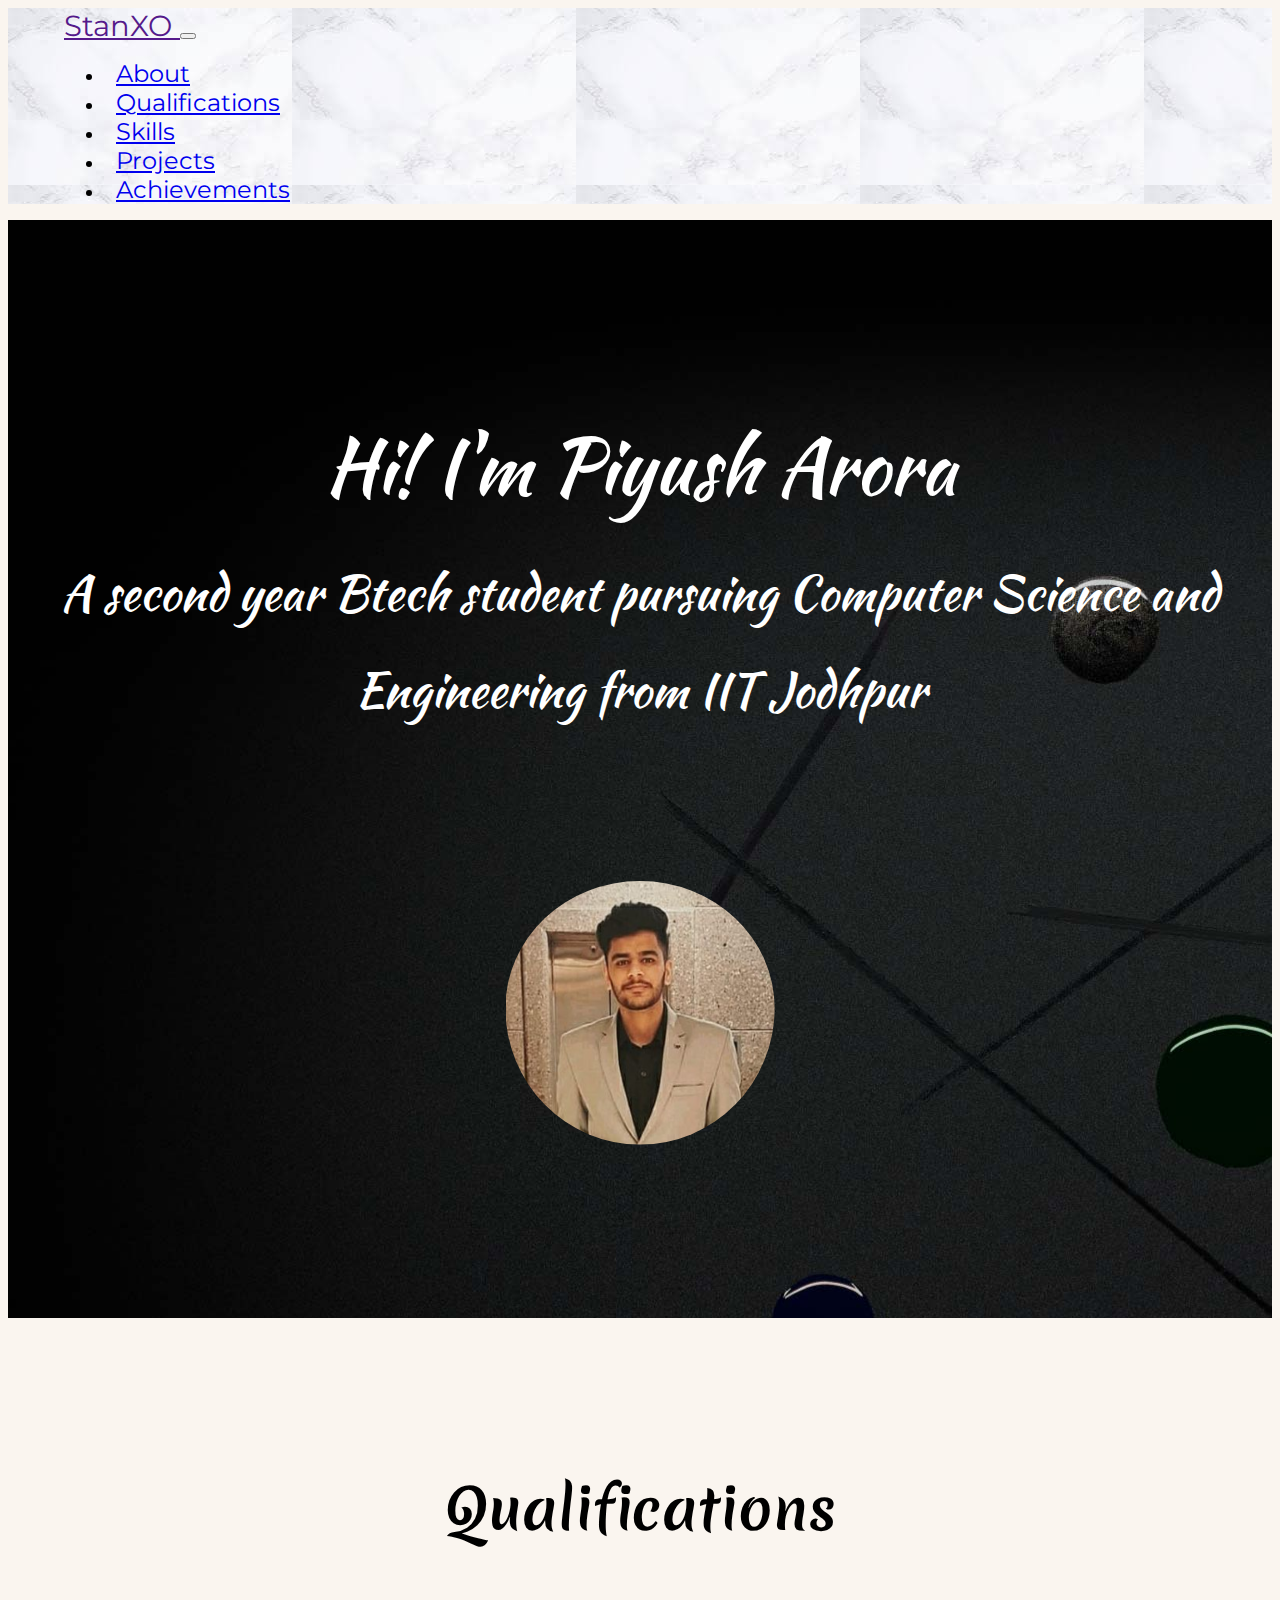
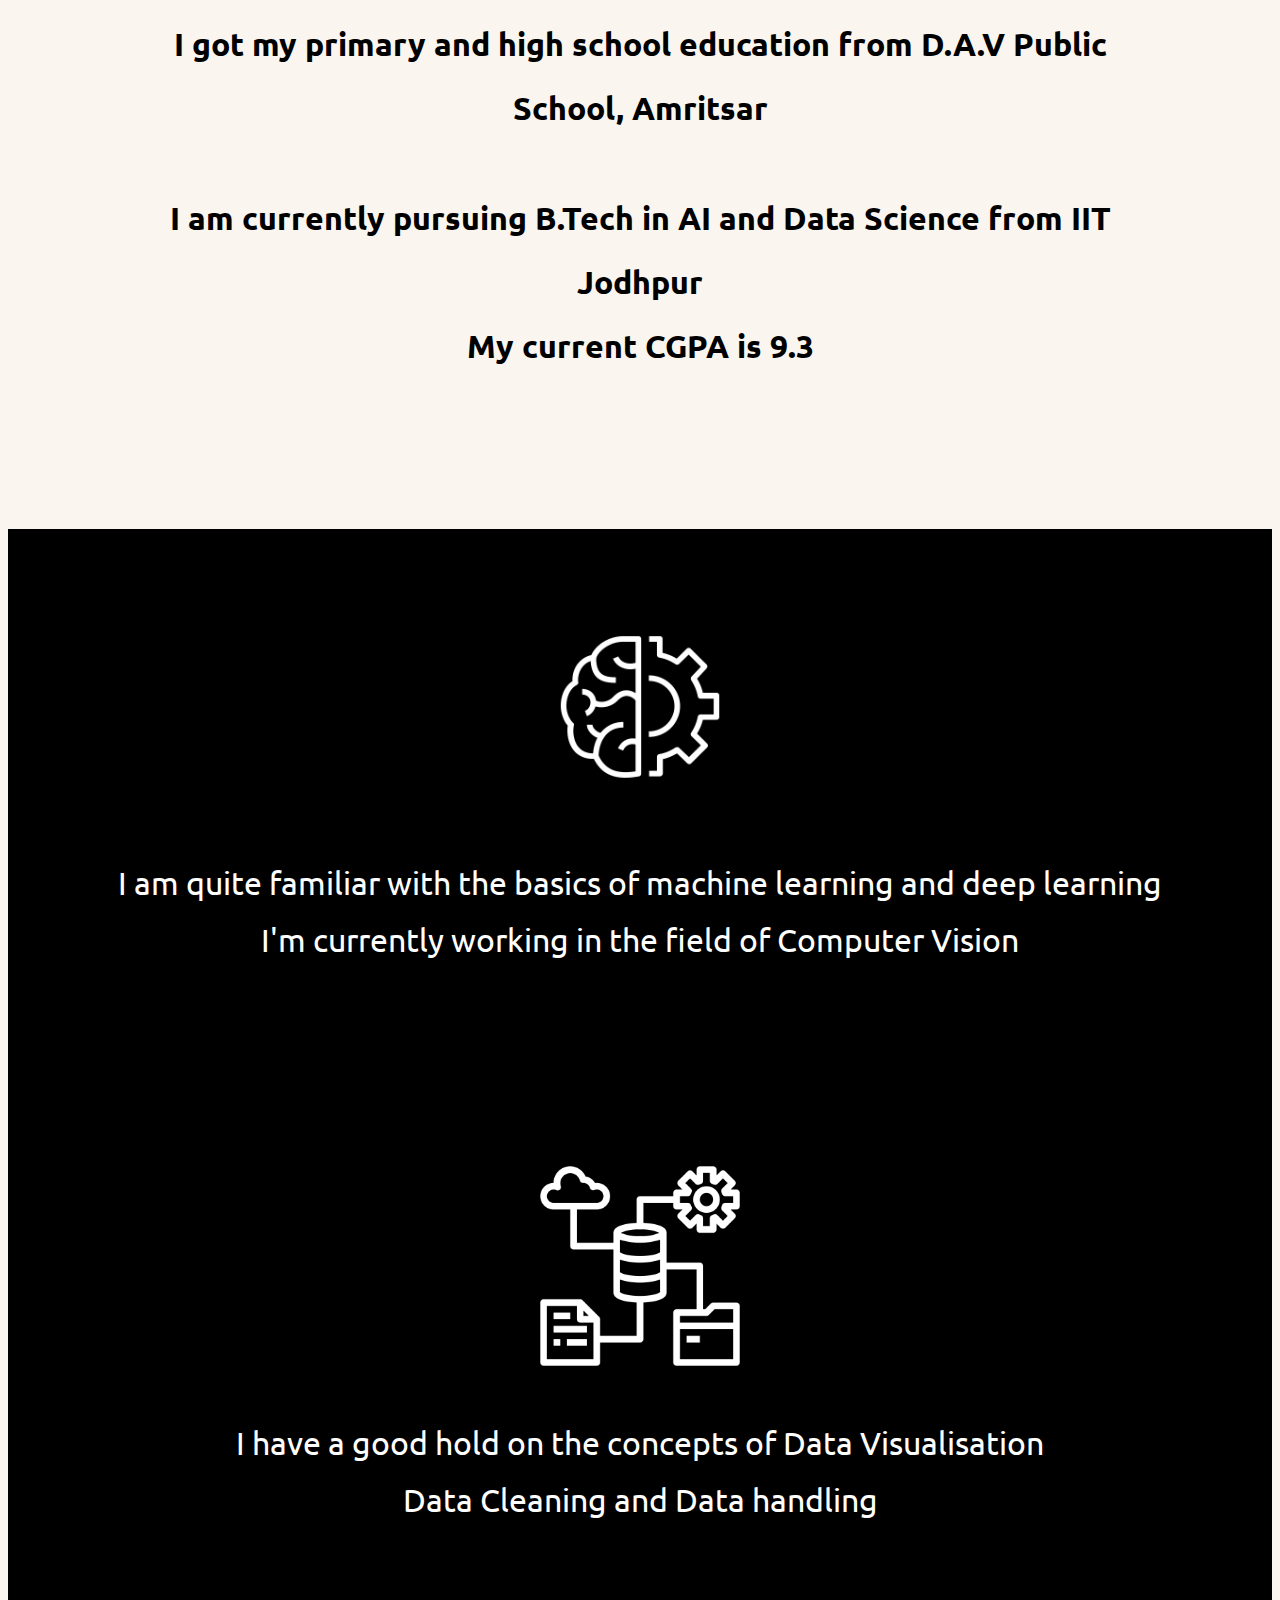
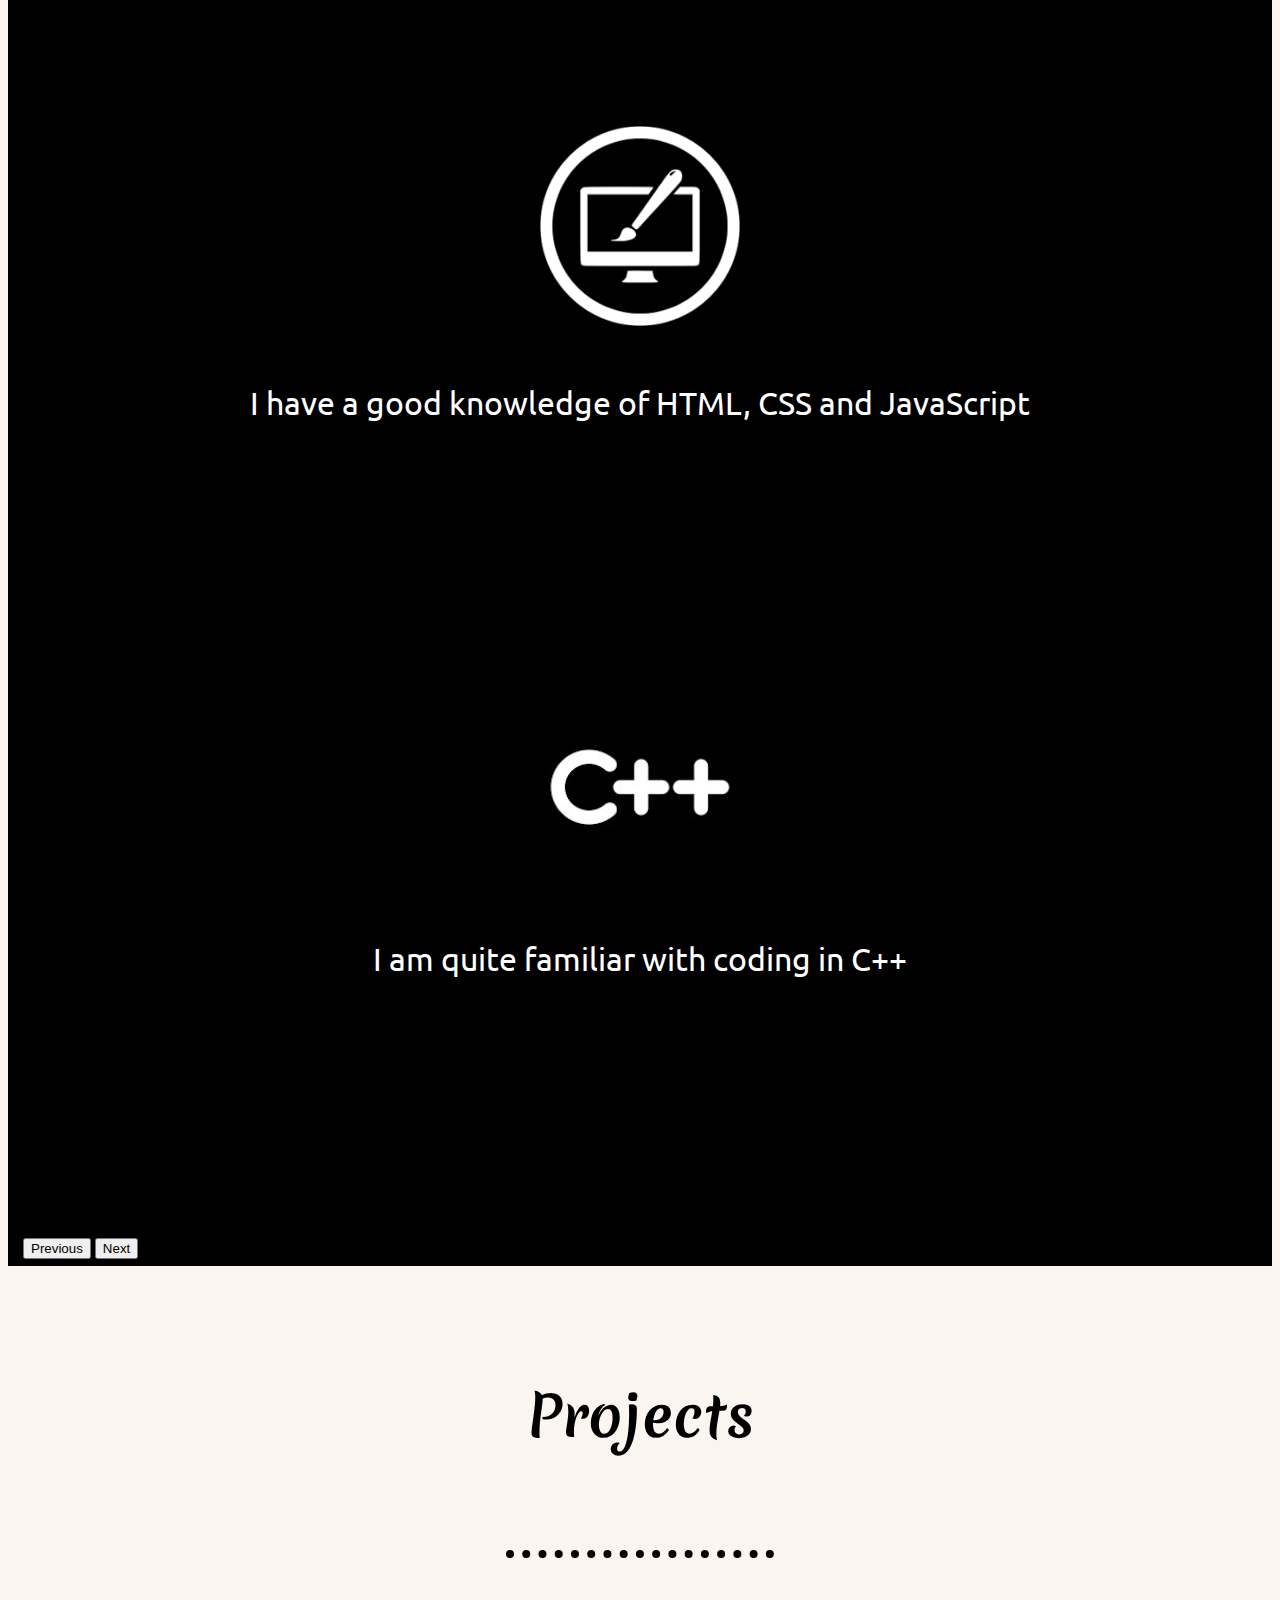
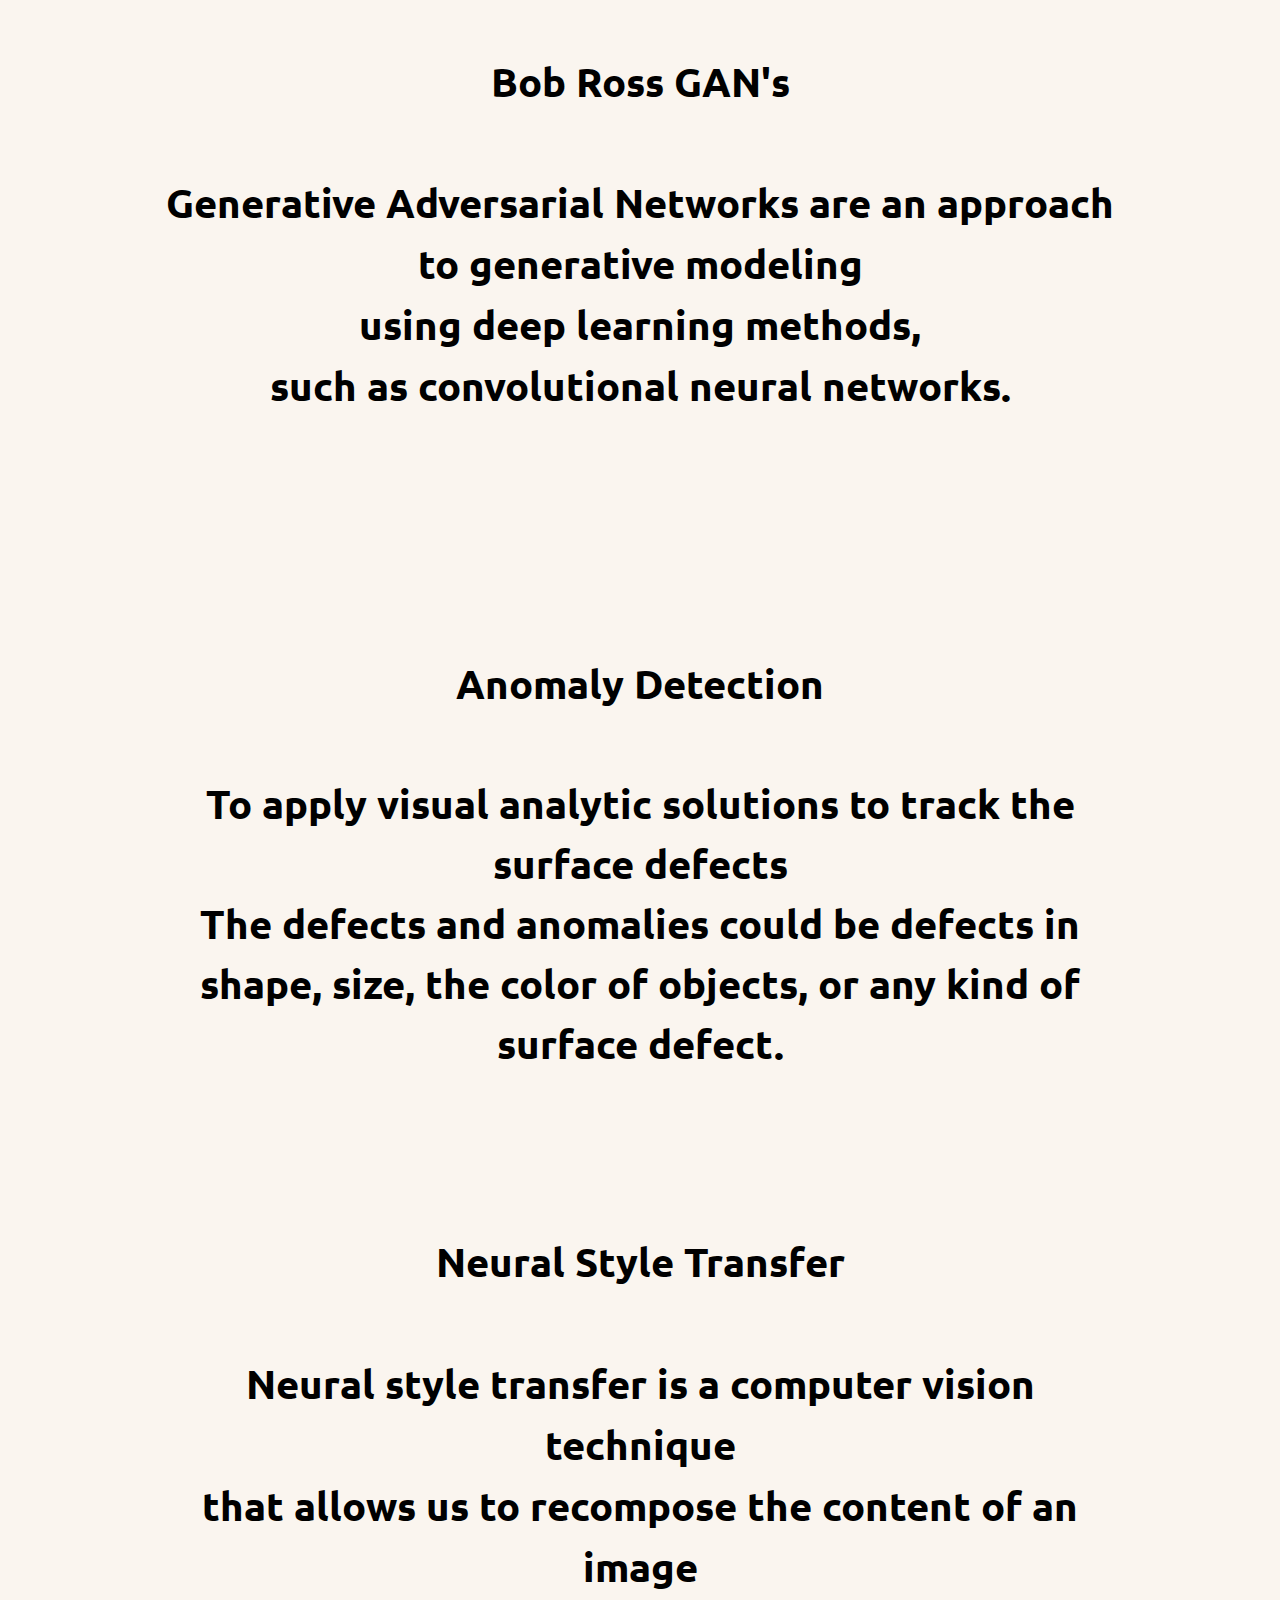
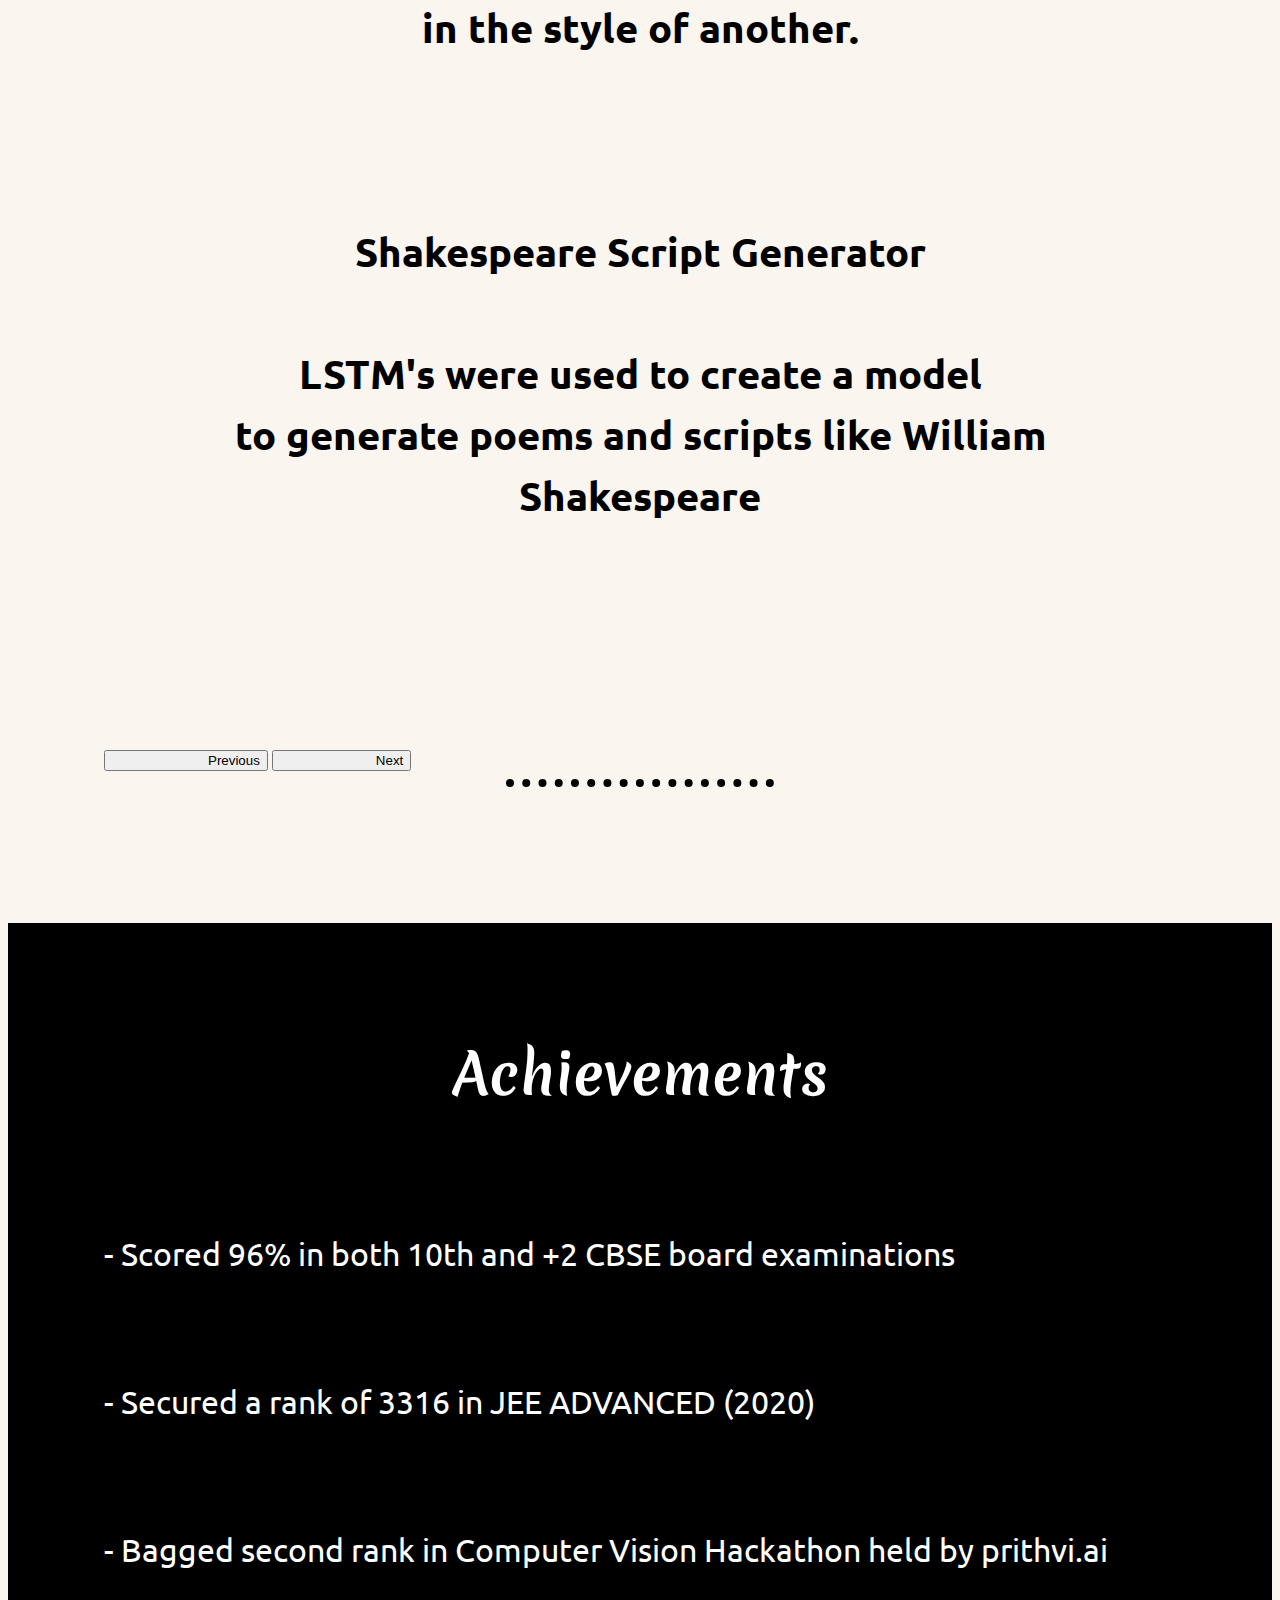
==== commit 88165736: "Update index.html" ====
--- a/index.html
+++ b/index.html
@@ -58,7 +58,7 @@
     </div>
     <div class="col-lg-6 col-sm-12 col-md-12 ">
       <center><i class="fas fa-university fa-10x schools"></i>
-        <p class="info"><b>I am currently pursuing B.Tech in AI and Data Science from IIT Jodhpur</b><br><b>My current CGPA is 9.5</b></p>
+        <p class="info"><b>I am currently pursuing B.Tech in AI and Data Science from IIT Jodhpur</b><br><b>My current CGPA is 9.3</b></p>
 
 
       </center>
